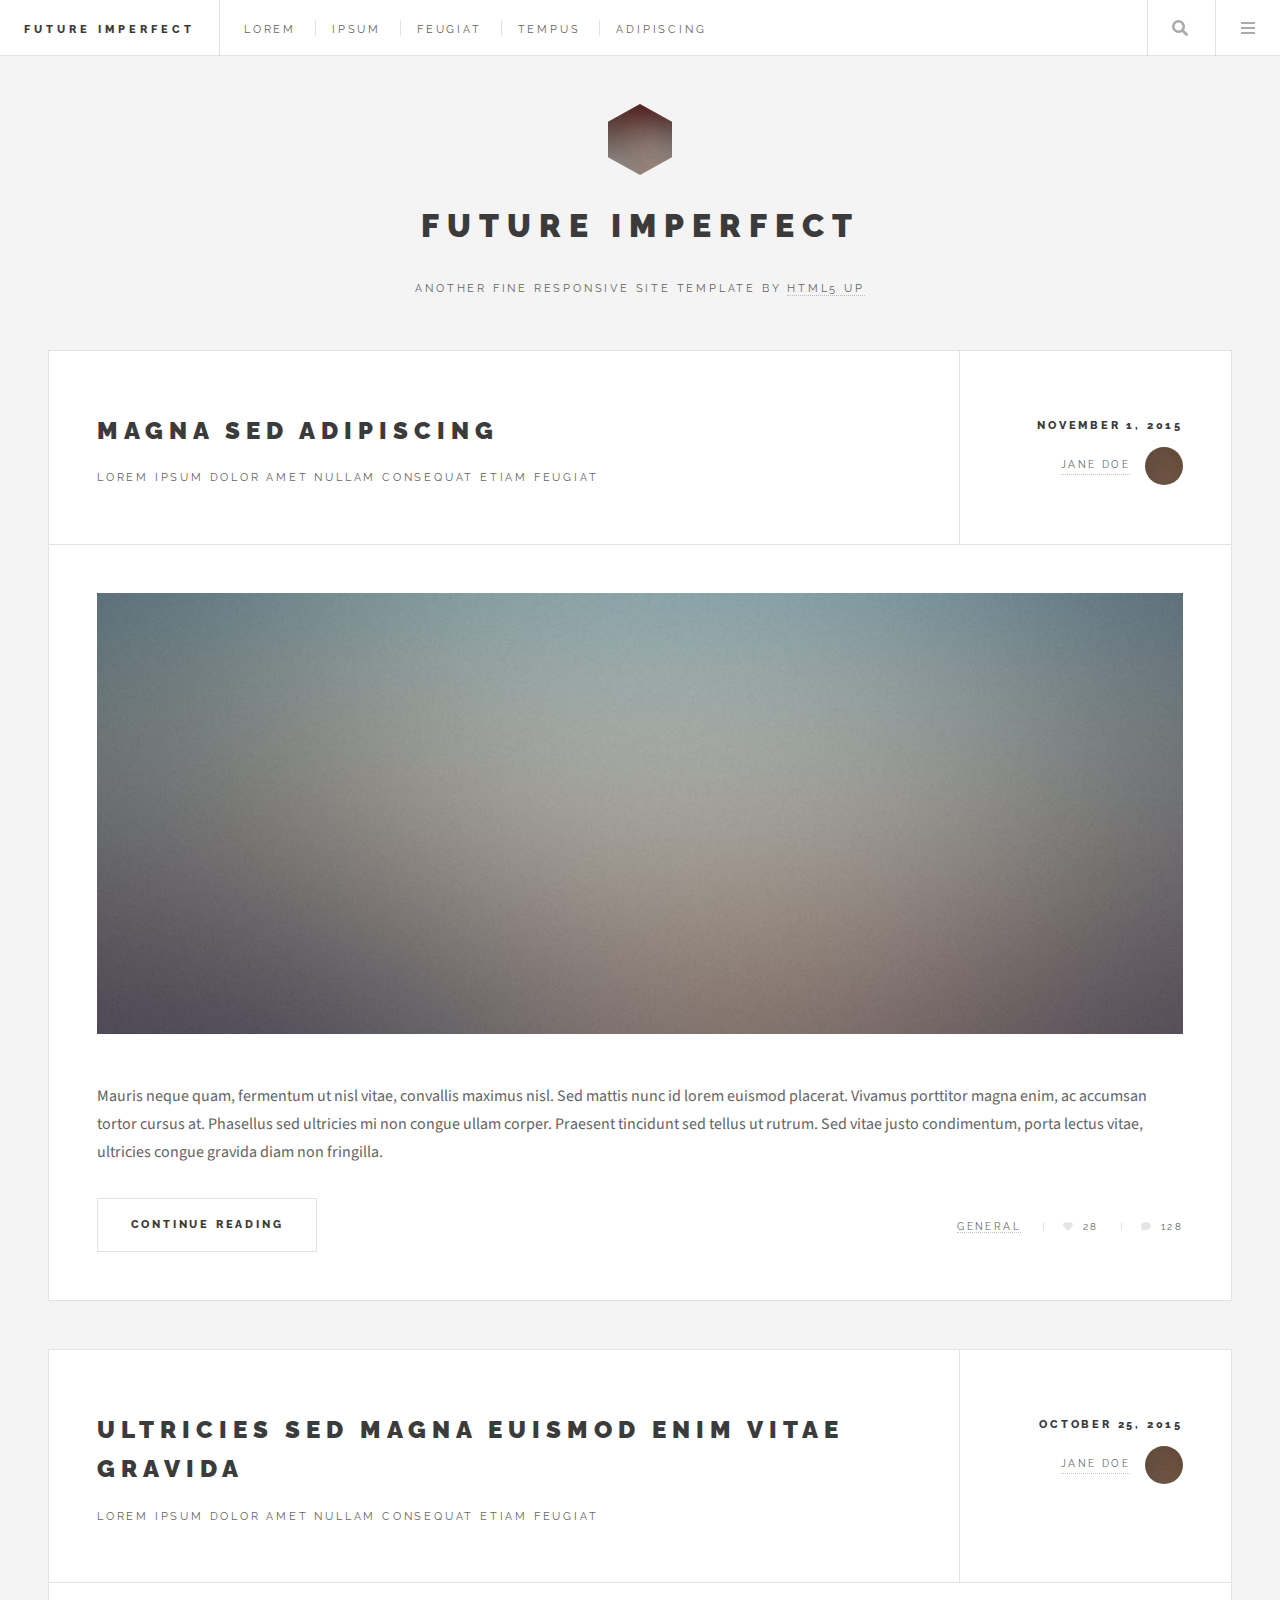
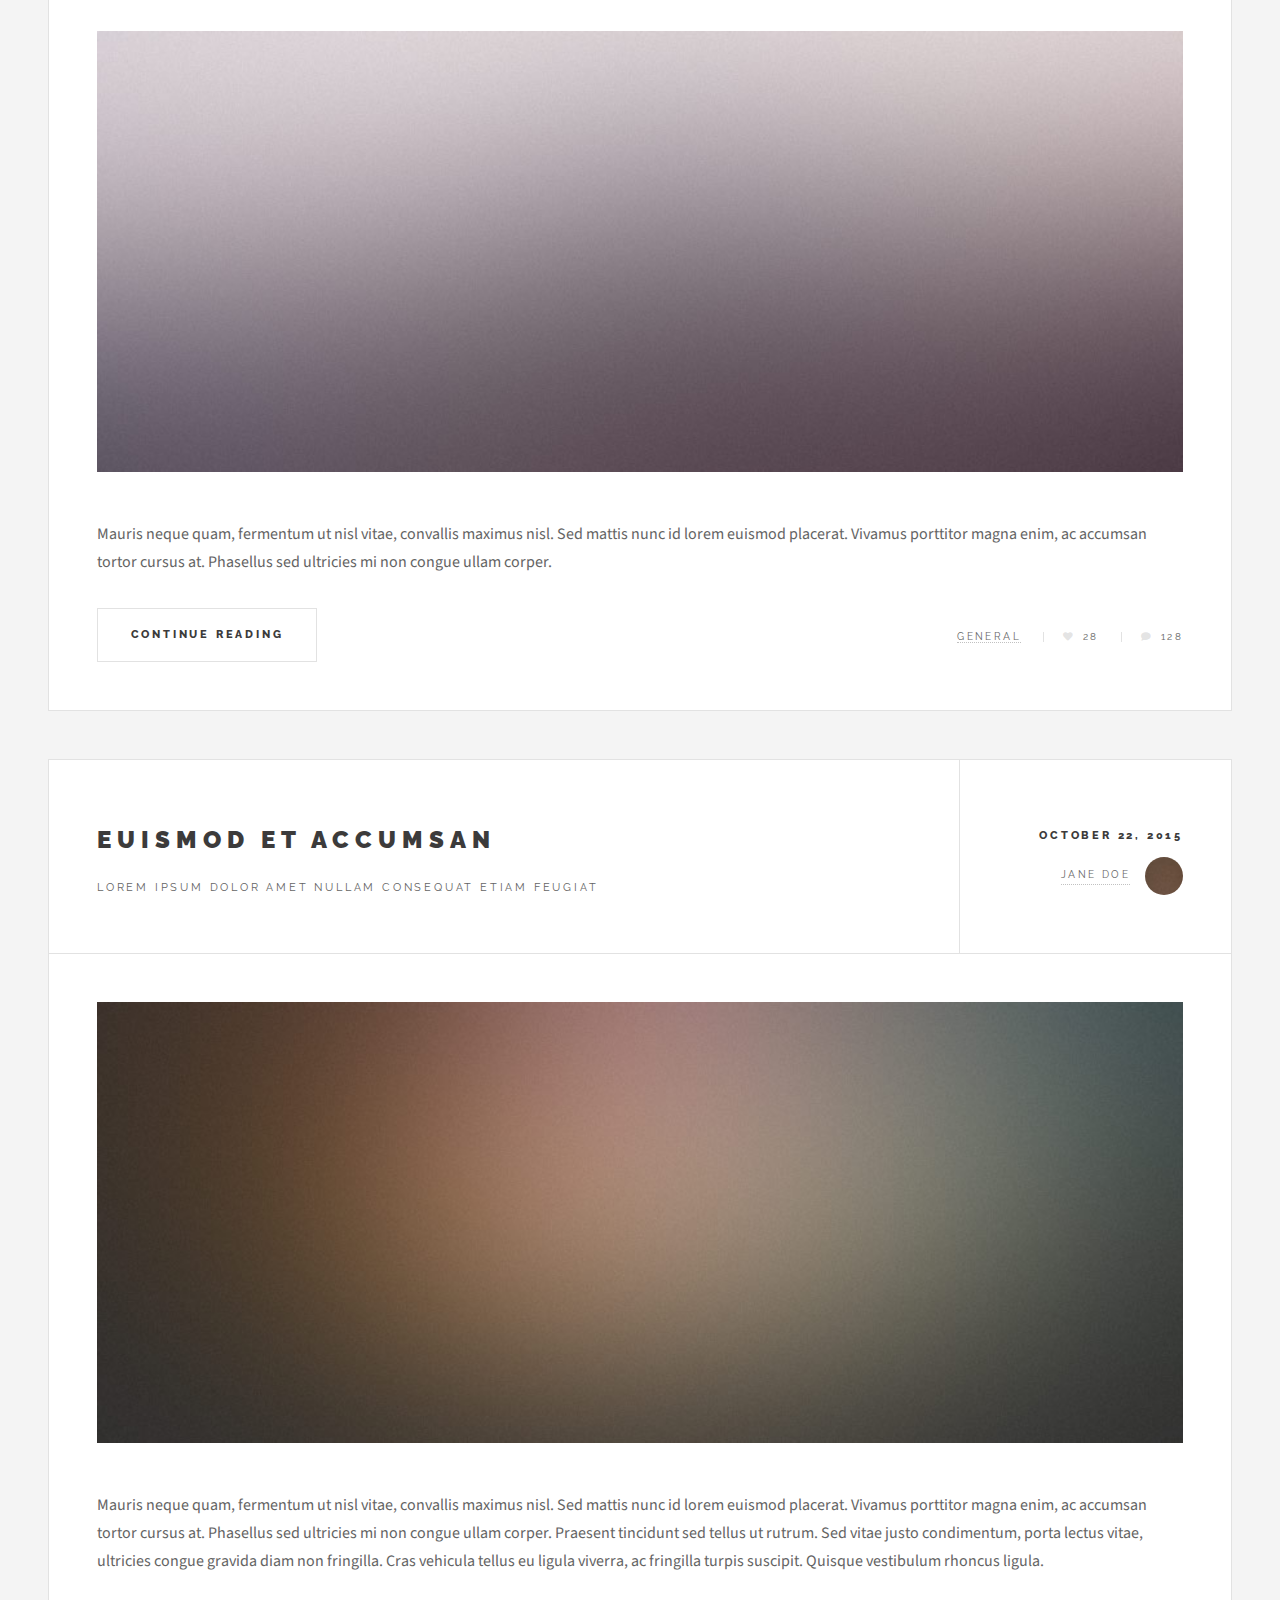
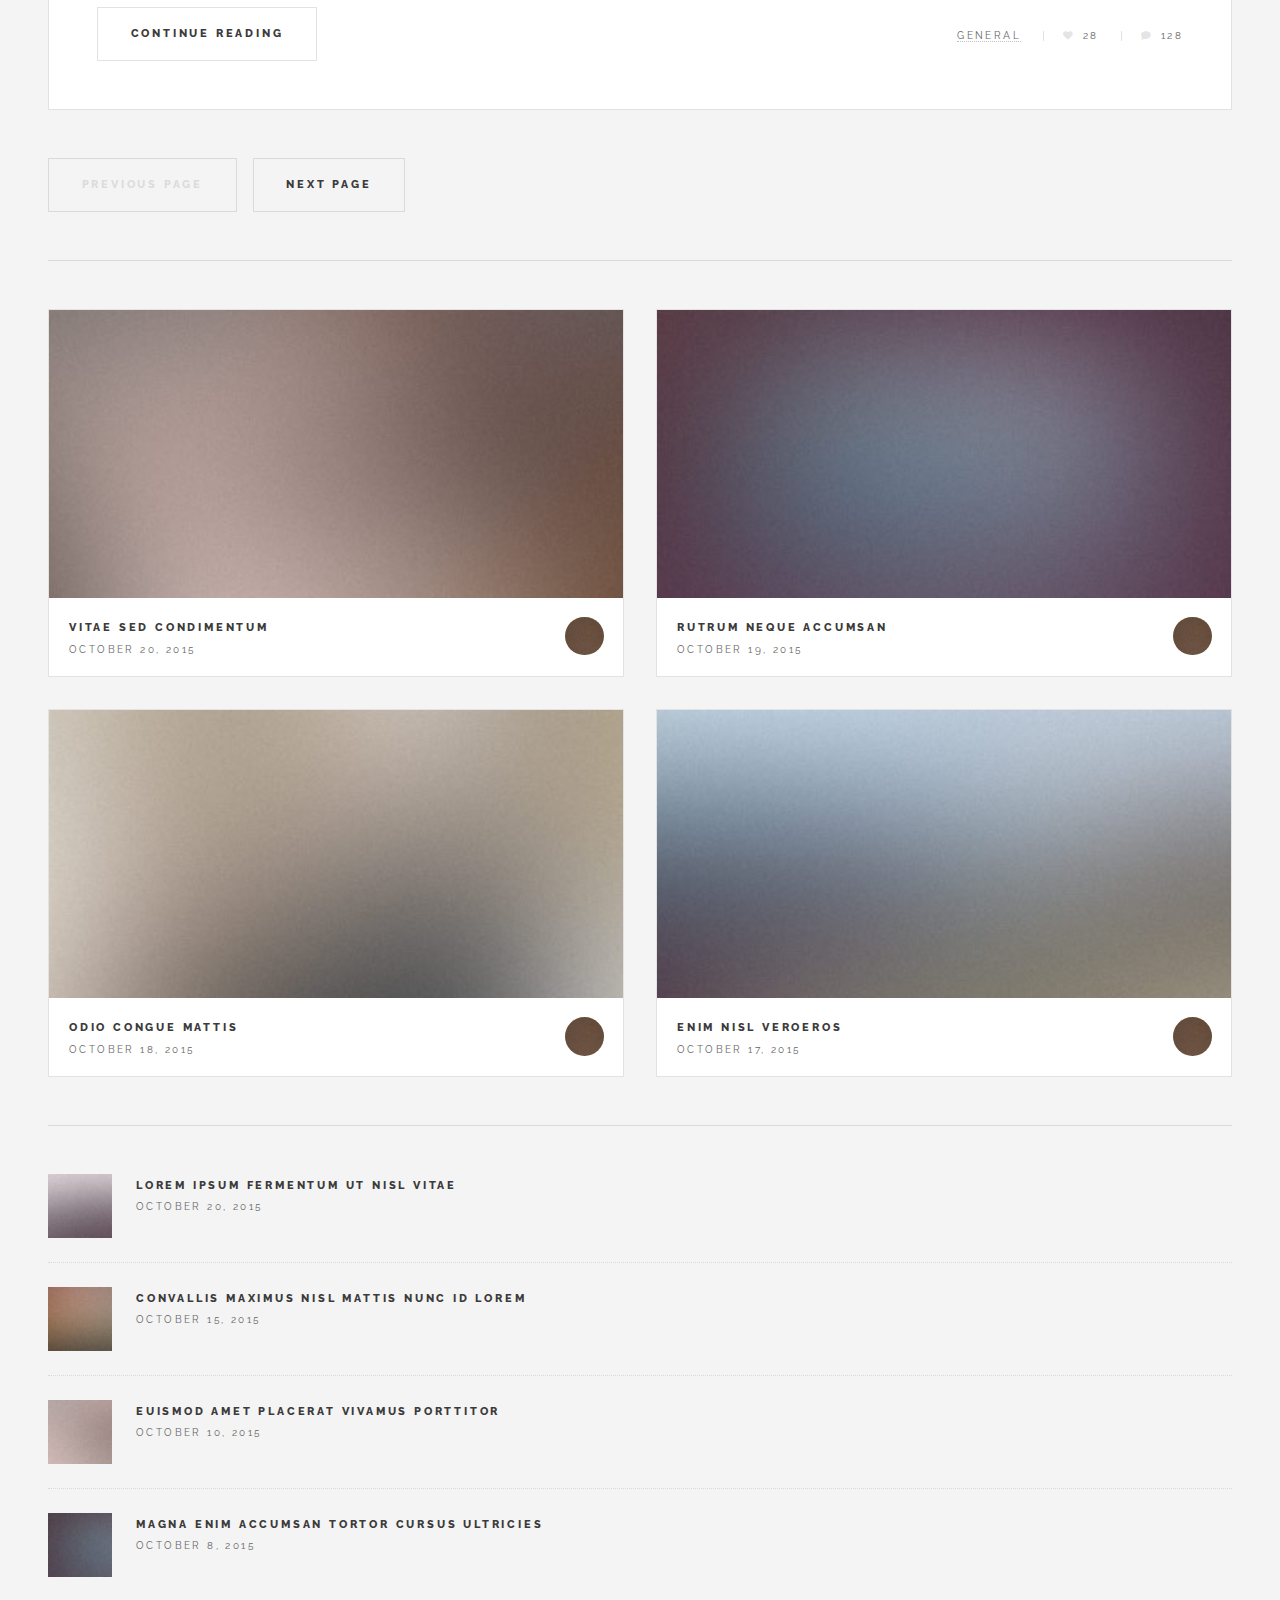
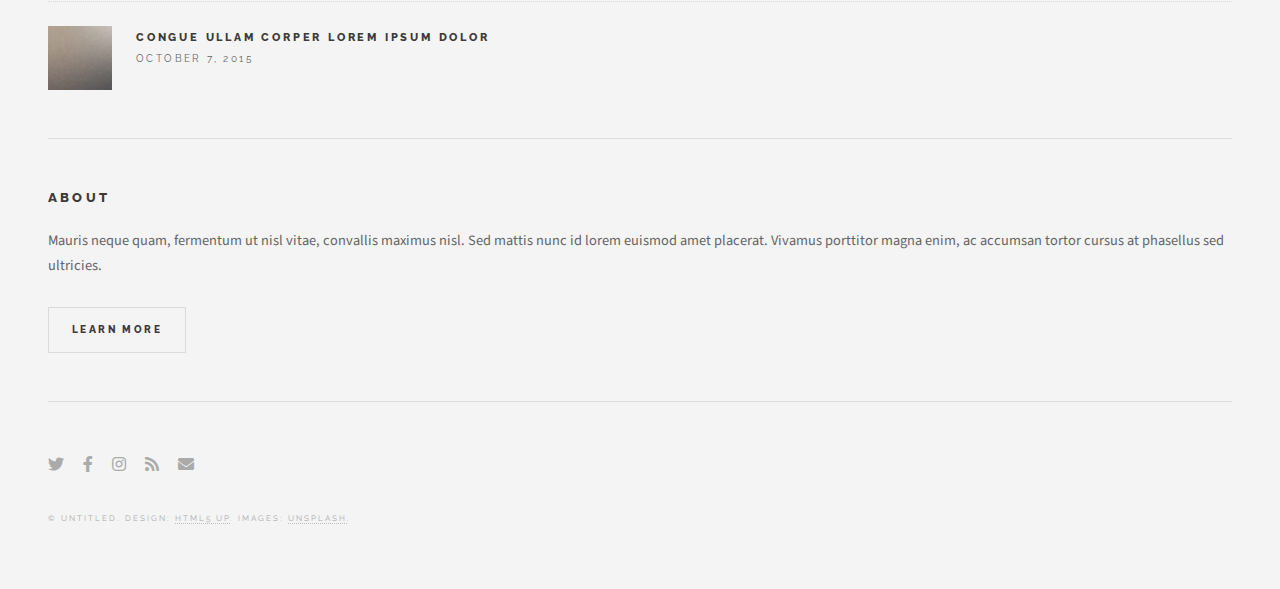
==== blog/index.html @ 2ad309b7 "add blog page" ====
<!DOCTYPE HTML>
<!--
	Future Imperfect by HTML5 UP
	html5up.net | @ajlkn
	Free for personal and commercial use under the CCA 3.0 license (html5up.net/license)
-->
<html>
	<head>
		<title>Future Imperfect by HTML5 UP</title>
		<meta charset="utf-8" />
		<meta name="viewport" content="width=device-width, initial-scale=1, user-scalable=no" />
		<link rel="stylesheet" href="assets/css/main.css" />
	</head>
	<body class="is-preload">

		<!-- Wrapper -->
			<div id="wrapper">

				<!-- Header -->
					<header id="header">
						<h1><a href="index.html">Future Imperfect</a></h1>
						<nav class="links">
							<ul>
								<li><a href="#">Lorem</a></li>
								<li><a href="#">Ipsum</a></li>
								<li><a href="#">Feugiat</a></li>
								<li><a href="#">Tempus</a></li>
								<li><a href="#">Adipiscing</a></li>
							</ul>
						</nav>
						<nav class="main">
							<ul>
								<li class="search">
									<a class="fa-search" href="#search">Search</a>
									<form id="search" method="get" action="#">
										<input type="text" name="query" placeholder="Search" />
									</form>
								</li>
								<li class="menu">
									<a class="fa-bars" href="#menu">Menu</a>
								</li>
							</ul>
						</nav>
					</header>

				<!-- Menu -->
					<section id="menu">

						<!-- Search -->
							<section>
								<form class="search" method="get" action="#">
									<input type="text" name="query" placeholder="Search" />
								</form>
							</section>

						<!-- Links -->
							<section>
								<ul class="links">
									<li>
										<a href="#">
											<h3>Lorem ipsum</h3>
											<p>Feugiat tempus veroeros dolor</p>
										</a>
									</li>
									<li>
										<a href="#">
											<h3>Dolor sit amet</h3>
											<p>Sed vitae justo condimentum</p>
										</a>
									</li>
									<li>
										<a href="#">
											<h3>Feugiat veroeros</h3>
											<p>Phasellus sed ultricies mi congue</p>
										</a>
									</li>
									<li>
										<a href="#">
											<h3>Etiam sed consequat</h3>
											<p>Porta lectus amet ultricies</p>
										</a>
									</li>
								</ul>
							</section>

						<!-- Actions -->
							<section>
								<ul class="actions stacked">
									<li><a href="#" class="button large fit">Log In</a></li>
								</ul>
							</section>

					</section>

				<!-- Main -->
					<div id="main">

						<!-- Post -->
							<article class="post">
								<header>
									<div class="title">
										<h2><a href="single.html">Magna sed adipiscing</a></h2>
										<p>Lorem ipsum dolor amet nullam consequat etiam feugiat</p>
									</div>
									<div class="meta">
										<time class="published" datetime="2015-11-01">November 1, 2015</time>
										<a href="#" class="author"><span class="name">Jane Doe</span><img src="images/avatar.jpg" alt="" /></a>
									</div>
								</header>
								<a href="single.html" class="image featured"><img src="images/pic01.jpg" alt="" /></a>
								<p>Mauris neque quam, fermentum ut nisl vitae, convallis maximus nisl. Sed mattis nunc id lorem euismod placerat. Vivamus porttitor magna enim, ac accumsan tortor cursus at. Phasellus sed ultricies mi non congue ullam corper. Praesent tincidunt sed tellus ut rutrum. Sed vitae justo condimentum, porta lectus vitae, ultricies congue gravida diam non fringilla.</p>
								<footer>
									<ul class="actions">
										<li><a href="single.html" class="button large">Continue Reading</a></li>
									</ul>
									<ul class="stats">
										<li><a href="#">General</a></li>
										<li><a href="#" class="icon solid fa-heart">28</a></li>
										<li><a href="#" class="icon solid fa-comment">128</a></li>
									</ul>
								</footer>
							</article>

						<!-- Post -->
							<article class="post">
								<header>
									<div class="title">
										<h2><a href="single.html">Ultricies sed magna euismod enim vitae gravida</a></h2>
										<p>Lorem ipsum dolor amet nullam consequat etiam feugiat</p>
									</div>
									<div class="meta">
										<time class="published" datetime="2015-10-25">October 25, 2015</time>
										<a href="#" class="author"><span class="name">Jane Doe</span><img src="images/avatar.jpg" alt="" /></a>
									</div>
								</header>
								<a href="single.html" class="image featured"><img src="images/pic02.jpg" alt="" /></a>
								<p>Mauris neque quam, fermentum ut nisl vitae, convallis maximus nisl. Sed mattis nunc id lorem euismod placerat. Vivamus porttitor magna enim, ac accumsan tortor cursus at. Phasellus sed ultricies mi non congue ullam corper.</p>
								<footer>
									<ul class="actions">
										<li><a href="single.html" class="button large">Continue Reading</a></li>
									</ul>
									<ul class="stats">
										<li><a href="#">General</a></li>
										<li><a href="#" class="icon solid fa-heart">28</a></li>
										<li><a href="#" class="icon solid fa-comment">128</a></li>
									</ul>
								</footer>
							</article>

						<!-- Post -->
							<article class="post">
								<header>
									<div class="title">
										<h2><a href="single.html">Euismod et accumsan</a></h2>
										<p>Lorem ipsum dolor amet nullam consequat etiam feugiat</p>
									</div>
									<div class="meta">
										<time class="published" datetime="2015-10-22">October 22, 2015</time>
										<a href="#" class="author"><span class="name">Jane Doe</span><img src="images/avatar.jpg" alt="" /></a>
									</div>
								</header>
								<a href="single.html" class="image featured"><img src="images/pic03.jpg" alt="" /></a>
								<p>Mauris neque quam, fermentum ut nisl vitae, convallis maximus nisl. Sed mattis nunc id lorem euismod placerat. Vivamus porttitor magna enim, ac accumsan tortor cursus at. Phasellus sed ultricies mi non congue ullam corper. Praesent tincidunt sed tellus ut rutrum. Sed vitae justo condimentum, porta lectus vitae, ultricies congue gravida diam non fringilla. Cras vehicula tellus eu ligula viverra, ac fringilla turpis suscipit. Quisque vestibulum rhoncus ligula.</p>
								<footer>
									<ul class="actions">
										<li><a href="single.html" class="button large">Continue Reading</a></li>
									</ul>
									<ul class="stats">
										<li><a href="#">General</a></li>
										<li><a href="#" class="icon solid fa-heart">28</a></li>
										<li><a href="#" class="icon solid fa-comment">128</a></li>
									</ul>
								</footer>
							</article>

						<!-- Post -->
						<!--
							<article class="post">
								<header>
									<div class="title">
										<h2><a href="#">Elements</a></h2>
										<p>Lorem ipsum dolor amet nullam consequat etiam feugiat</p>
									</div>
									<div class="meta">
										<time class="published" datetime="2015-10-18">October 18, 2015</time>
										<a href="#" class="author"><span class="name">Jane Doe</span><img src="images/avatar.jpg" alt="" /></a>
									</div>
								</header>

								<section>
									<h3>Text</h3>
									<p>This is <b>bold</b> and this is <strong>strong</strong>. This is <i>italic</i> and this is <em>emphasized</em>.
									This is <sup>superscript</sup> text and this is <sub>subscript</sub> text.
									This is <u>underlined</u> and this is code: <code>for (;;) { ... }</code>. Finally, <a href="#">this is a link</a>.</p>
									<hr />
									<p>Nunc lacinia ante nunc ac lobortis. Interdum adipiscing gravida odio porttitor sem non mi integer non faucibus ornare mi ut ante amet placerat aliquet. Volutpat eu sed ante lacinia sapien lorem accumsan varius montes viverra nibh in adipiscing blandit tempus accumsan.</p>
									<hr />
									<h2>Heading Level 2</h2>
									<h3>Heading Level 3</h3>
									<h4>Heading Level 4</h4>
									<hr />
									<h4>Blockquote</h4>
									<blockquote>Fringilla nisl. Donec accumsan interdum nisi, quis tincidunt felis sagittis eget tempus euismod. Vestibulum ante ipsum primis in faucibus vestibulum. Blandit adipiscing eu felis iaculis volutpat ac adipiscing accumsan faucibus. Vestibulum ante ipsum primis in faucibus lorem ipsum dolor sit amet nullam adipiscing eu felis.</blockquote>
									<h4>Preformatted</h4>
									<pre><code>i = 0;

while (!deck.isInOrder()) {
  print 'Iteration ' + i;
  deck.shuffle();
  i++;
}

print 'It took ' + i + ' iterations to sort the deck.';</code></pre>
								</section>

								<section>
									<h3>Lists</h3>
									<div class="row">
										<div class="col-6 col-12-medium">
											<h4>Unordered</h4>
											<ul>
												<li>Dolor pulvinar etiam.</li>
												<li>Sagittis adipiscing.</li>
												<li>Felis enim feugiat.</li>
											</ul>
											<h4>Alternate</h4>
											<ul class="alt">
												<li>Dolor pulvinar etiam.</li>
												<li>Sagittis adipiscing.</li>
												<li>Felis enim feugiat.</li>
											</ul>
										</div>
										<div class="col-6 col-12-medium">
											<h4>Ordered</h4>
											<ol>
												<li>Dolor pulvinar etiam.</li>
												<li>Etiam vel felis viverra.</li>
												<li>Felis enim feugiat.</li>
												<li>Dolor pulvinar etiam.</li>
												<li>Etiam vel felis lorem.</li>
												<li>Felis enim et feugiat.</li>
											</ol>
											<h4>Icons</h4>
											<ul class="icons">
												<li><a href="#" class="icon brands fa-twitter"><span class="label">Twitter</span></a></li>
												<li><a href="#" class="icon brands fa-facebook-f"><span class="label">Facebook</span></a></li>
												<li><a href="#" class="icon brands fa-instagram"><span class="label">Instagram</span></a></li>
												<li><a href="#" class="icon brands fa-github"><span class="label">Github</span></a></li>
											</ul>
										</div>
									</div>
									<h3>Actions</h3>
									<div class="row">
										<div class="col-6 col-12-medium">
											<ul class="actions">
												<li><a href="#" class="button">Default</a></li>
												<li><a href="#" class="button">Default</a></li>
												<li><a href="#" class="button">Default</a></li>
											</ul>
											<ul class="actions small">
												<li><a href="#" class="button small">Small</a></li>
												<li><a href="#" class="button small">Small</a></li>
												<li><a href="#" class="button small">Small</a></li>
											</ul>
											<ul class="actions stacked">
												<li><a href="#" class="button">Default</a></li>
												<li><a href="#" class="button">Default</a></li>
												<li><a href="#" class="button">Default</a></li>
											</ul>
											<ul class="actions stacked">
												<li><a href="#" class="button small">Small</a></li>
												<li><a href="#" class="button small">Small</a></li>
												<li><a href="#" class="button small">Small</a></li>
											</ul>
										</div>
										<div class="col-6 col-12-medium">
											<ul class="actions stacked">
												<li><a href="#" class="button fit">Default</a></li>
												<li><a href="#" class="button fit">Default</a></li>
											</ul>
											<ul class="actions stacked">
												<li><a href="#" class="button small fit">Small</a></li>
												<li><a href="#" class="button small fit">Small</a></li>
											</ul>
										</div>
									</div>
								</section>

								<section>
									<h3>Table</h3>
									<h4>Default</h4>
									<div class="table-wrapper">
										<table>
											<thead>
												<tr>
													<th>Name</th>
													<th>Description</th>
													<th>Price</th>
												</tr>
											</thead>
											<tbody>
												<tr>
													<td>Item One</td>
													<td>Ante turpis integer aliquet porttitor.</td>
													<td>29.99</td>
												</tr>
												<tr>
													<td>Item Two</td>
													<td>Vis ac commodo adipiscing arcu aliquet.</td>
													<td>19.99</td>
												</tr>
												<tr>
													<td>Item Three</td>
													<td> Morbi faucibus arcu accumsan lorem.</td>
													<td>29.99</td>
												</tr>
												<tr>
													<td>Item Four</td>
													<td>Vitae integer tempus condimentum.</td>
													<td>19.99</td>
												</tr>
												<tr>
													<td>Item Five</td>
													<td>Ante turpis integer aliquet porttitor.</td>
													<td>29.99</td>
												</tr>
											</tbody>
											<tfoot>
												<tr>
													<td colspan="2"></td>
													<td>100.00</td>
												</tr>
											</tfoot>
										</table>
									</div>

									<h4>Alternate</h4>
									<div class="table-wrapper">
										<table class="alt">
											<thead>
												<tr>
													<th>Name</th>
													<th>Description</th>
													<th>Price</th>
												</tr>
											</thead>
											<tbody>
												<tr>
													<td>Item One</td>
													<td>Ante turpis integer aliquet porttitor.</td>
													<td>29.99</td>
												</tr>
												<tr>
													<td>Item Two</td>
													<td>Vis ac commodo adipiscing arcu aliquet.</td>
													<td>19.99</td>
												</tr>
												<tr>
													<td>Item Three</td>
													<td> Morbi faucibus arcu accumsan lorem.</td>
													<td>29.99</td>
												</tr>
												<tr>
													<td>Item Four</td>
													<td>Vitae integer tempus condimentum.</td>
													<td>19.99</td>
												</tr>
												<tr>
													<td>Item Five</td>
													<td>Ante turpis integer aliquet porttitor.</td>
													<td>29.99</td>
												</tr>
											</tbody>
											<tfoot>
												<tr>
													<td colspan="2"></td>
													<td>100.00</td>
												</tr>
											</tfoot>
										</table>
									</div>
								</section>

								<section>
									<h3>Buttons</h3>
									<ul class="actions">
										<li><a href="#" class="button large">Large</a></li>
										<li><a href="#" class="button">Default</a></li>
										<li><a href="#" class="button small">Small</a></li>
									</ul>
									<ul class="actions fit">
										<li><a href="#" class="button fit">Fit</a></li>
										<li><a href="#" class="button fit">Fit</a></li>
										<li><a href="#" class="button fit">Fit</a></li>
									</ul>
									<ul class="actions fit small">
										<li><a href="#" class="button fit small">Fit + Small</a></li>
										<li><a href="#" class="button fit small">Fit + Small</a></li>
										<li><a href="#" class="button fit small">Fit + Small</a></li>
									</ul>
									<ul class="actions">
										<li><a href="#" class="button icon solid fa-download">Icon</a></li>
										<li><a href="#" class="button icon solid fa-upload">Icon</a></li>
										<li><a href="#" class="button icon solid fa-save">Icon</a></li>
									</ul>
									<ul class="actions">
										<li><span class="button disabled">Disabled</span></li>
										<li><span class="button disabled icon solid fa-download">Disabled</span></li>
									</ul>
								</section>

								<section>
									<h3>Form</h3>
									<form method="post" action="#">
										<div class="row gtr-uniform">
											<div class="col-6 col-12-xsmall">
												<input type="text" name="demo-name" id="demo-name" value="" placeholder="Name" />
											</div>
											<div class="col-6 col-12-xsmall">
												<input type="email" name="demo-email" id="demo-email" value="" placeholder="Email" />
											</div>
											<div class="col-12">
												<select name="demo-category" id="demo-category">
													<option value="">- Category -</option>
													<option value="1">Manufacturing</option>
													<option value="1">Shipping</option>
													<option value="1">Administration</option>
													<option value="1">Human Resources</option>
												</select>
											</div>
											<div class="col-4 col-12-small">
												<input type="radio" id="demo-priority-low" name="demo-priority" checked>
												<label for="demo-priority-low">Low</label>
											</div>
											<div class="col-4 col-12-small">
												<input type="radio" id="demo-priority-normal" name="demo-priority">
												<label for="demo-priority-normal">Normal</label>
											</div>
											<div class="col-4 col-12-small">
												<input type="radio" id="demo-priority-high" name="demo-priority">
												<label for="demo-priority-high">High</label>
											</div>
											<div class="col-6 col-12-small">
												<input type="checkbox" id="demo-copy" name="demo-copy">
												<label for="demo-copy">Email me a copy</label>
											</div>
											<div class="col-6 col-12-small">
												<input type="checkbox" id="demo-human" name="demo-human" checked>
												<label for="demo-human">Not a robot</label>
											</div>
											<div class="col-12">
												<textarea name="demo-message" id="demo-message" placeholder="Enter your message" rows="6"></textarea>
											</div>
											<div class="col-12">
												<ul class="actions">
													<li><input type="submit" value="Send Message" /></li>
													<li><input type="reset" value="Reset" /></li>
												</ul>
											</div>
										</div>
									</form>
								</section>

								<section>
									<h3>Image</h3>
									<h4>Fit</h4>
									<div class="box alt">
										<div class="row gtr-uniform">
											<div class="col-12"><span class="image fit"><img src="images/pic02.jpg" alt="" /></span></div>
											<div class="col-4"><span class="image fit"><img src="images/pic04.jpg" alt="" /></span></div>
											<div class="col-4"><span class="image fit"><img src="images/pic05.jpg" alt="" /></span></div>
											<div class="col-4"><span class="image fit"><img src="images/pic06.jpg" alt="" /></span></div>
											<div class="col-4"><span class="image fit"><img src="images/pic06.jpg" alt="" /></span></div>
											<div class="col-4"><span class="image fit"><img src="images/pic04.jpg" alt="" /></span></div>
											<div class="col-4"><span class="image fit"><img src="images/pic05.jpg" alt="" /></span></div>
											<div class="col-4"><span class="image fit"><img src="images/pic05.jpg" alt="" /></span></div>
											<div class="col-4"><span class="image fit"><img src="images/pic06.jpg" alt="" /></span></div>
											<div class="col-4"><span class="image fit"><img src="images/pic04.jpg" alt="" /></span></div>
										</div>
									</div>
									<h4>Left &amp; Right</h4>
									<p><span class="image left"><img src="images/pic07.jpg" alt="" /></span>Fringilla nisl. Donec accumsan interdum nisi, quis tincidunt felis sagittis eget. tempus euismod. Vestibulum ante ipsum primis in faucibus vestibulum. Blandit adipiscing eu felis iaculis volutpat ac adipiscing accumsan eu faucibus. Integer ac pellentesque praesent tincidunt felis sagittis eget. tempus euismod. Vestibulum ante ipsum primis in faucibus vestibulum. Blandit adipiscing eu felis iaculis volutpat ac adipiscing accumsan eu faucibus. Integer ac pellentesque praesent. Donec accumsan interdum nisi, quis tincidunt felis sagittis eget. tempus euismod. Vestibulum ante ipsum primis in faucibus vestibulum. Blandit adipiscing eu felis iaculis volutpat ac adipiscing accumsan eu faucibus. Integer ac pellentesque praesent tincidunt felis sagittis eget. tempus euismod. Vestibulum ante ipsum primis in faucibus vestibulum. Blandit adipiscing eu felis iaculis volutpat ac adipiscing accumsan eu faucibus. Integer ac pellentesque praesent. Blandit adipiscing eu felis iaculis volutpat ac adipiscing accumsan eu faucibus. Integer ac pellentesque praesent tincidunt felis sagittis eget. tempus euismod. Vestibulum ante ipsum primis in faucibus vestibulum. Blandit adipiscing eu felis iaculis volutpat ac adipiscing accumsan eu faucibus. Integer ac pellentesque praesent.</p>
									<p><span class="image right"><img src="images/pic04.jpg" alt="" /></span>Fringilla nisl. Donec accumsan interdum nisi, quis tincidunt felis sagittis eget. tempus euismod. Vestibulum ante ipsum primis in faucibus vestibulum. Blandit adipiscing eu felis iaculis volutpat ac adipiscing accumsan eu faucibus. Integer ac pellentesque praesent tincidunt felis sagittis eget. tempus euismod. Vestibulum ante ipsum primis in faucibus vestibulum. Blandit adipiscing eu felis iaculis volutpat ac adipiscing accumsan eu faucibus. Integer ac pellentesque praesent. Donec accumsan interdum nisi, quis tincidunt felis sagittis eget. tempus euismod. Vestibulum ante ipsum primis in faucibus vestibulum. Blandit adipiscing eu felis iaculis volutpat ac adipiscing accumsan eu faucibus. Integer ac pellentesque praesent tincidunt felis sagittis eget. tempus euismod. Vestibulum ante ipsum primis in faucibus vestibulum. Blandit adipiscing eu felis iaculis volutpat ac adipiscing accumsan eu faucibus. Integer ac pellentesque praesent. Blandit adipiscing eu felis iaculis volutpat ac adipiscing accumsan eu faucibus. Integer ac pellentesque praesent tincidunt felis sagittis eget. tempus euismod. Vestibulum ante ipsum primis in faucibus vestibulum. Blandit adipiscing eu felis iaculis volutpat ac adipiscing accumsan eu faucibus. Integer ac pellentesque praesent.</p>
								</section>

							</article>
						-->

						<!-- Pagination -->
							<ul class="actions pagination">
								<li><a href="" class="disabled button large previous">Previous Page</a></li>
								<li><a href="#" class="button large next">Next Page</a></li>
							</ul>

					</div>

				<!-- Sidebar -->
					<section id="sidebar">

						<!-- Intro -->
							<section id="intro">
								<a href="#" class="logo"><img src="images/logo.jpg" alt="" /></a>
								<header>
									<h2>Future Imperfect</h2>
									<p>Another fine responsive site template by <a href="http://html5up.net">HTML5 UP</a></p>
								</header>
							</section>

						<!-- Mini Posts -->
							<section>
								<div class="mini-posts">

									<!-- Mini Post -->
										<article class="mini-post">
											<header>
												<h3><a href="single.html">Vitae sed condimentum</a></h3>
												<time class="published" datetime="2015-10-20">October 20, 2015</time>
												<a href="#" class="author"><img src="images/avatar.jpg" alt="" /></a>
											</header>
											<a href="single.html" class="image"><img src="images/pic04.jpg" alt="" /></a>
										</article>

									<!-- Mini Post -->
										<article class="mini-post">
											<header>
												<h3><a href="single.html">Rutrum neque accumsan</a></h3>
												<time class="published" datetime="2015-10-19">October 19, 2015</time>
												<a href="#" class="author"><img src="images/avatar.jpg" alt="" /></a>
											</header>
											<a href="single.html" class="image"><img src="images/pic05.jpg" alt="" /></a>
										</article>

									<!-- Mini Post -->
										<article class="mini-post">
											<header>
												<h3><a href="single.html">Odio congue mattis</a></h3>
												<time class="published" datetime="2015-10-18">October 18, 2015</time>
												<a href="#" class="author"><img src="images/avatar.jpg" alt="" /></a>
											</header>
											<a href="single.html" class="image"><img src="images/pic06.jpg" alt="" /></a>
										</article>

									<!-- Mini Post -->
										<article class="mini-post">
											<header>
												<h3><a href="single.html">Enim nisl veroeros</a></h3>
												<time class="published" datetime="2015-10-17">October 17, 2015</time>
												<a href="#" class="author"><img src="images/avatar.jpg" alt="" /></a>
											</header>
											<a href="single.html" class="image"><img src="images/pic07.jpg" alt="" /></a>
										</article>

								</div>
							</section>

						<!-- Posts List -->
							<section>
								<ul class="posts">
									<li>
										<article>
											<header>
												<h3><a href="single.html">Lorem ipsum fermentum ut nisl vitae</a></h3>
												<time class="published" datetime="2015-10-20">October 20, 2015</time>
											</header>
											<a href="single.html" class="image"><img src="images/pic08.jpg" alt="" /></a>
										</article>
									</li>
									<li>
										<article>
											<header>
												<h3><a href="single.html">Convallis maximus nisl mattis nunc id lorem</a></h3>
												<time class="published" datetime="2015-10-15">October 15, 2015</time>
											</header>
											<a href="single.html" class="image"><img src="images/pic09.jpg" alt="" /></a>
										</article>
									</li>
									<li>
										<article>
											<header>
												<h3><a href="single.html">Euismod amet placerat vivamus porttitor</a></h3>
												<time class="published" datetime="2015-10-10">October 10, 2015</time>
											</header>
											<a href="single.html" class="image"><img src="images/pic10.jpg" alt="" /></a>
										</article>
									</li>
									<li>
										<article>
											<header>
												<h3><a href="single.html">Magna enim accumsan tortor cursus ultricies</a></h3>
												<time class="published" datetime="2015-10-08">October 8, 2015</time>
											</header>
											<a href="single.html" class="image"><img src="images/pic11.jpg" alt="" /></a>
										</article>
									</li>
									<li>
										<article>
											<header>
												<h3><a href="single.html">Congue ullam corper lorem ipsum dolor</a></h3>
												<time class="published" datetime="2015-10-06">October 7, 2015</time>
											</header>
											<a href="single.html" class="image"><img src="images/pic12.jpg" alt="" /></a>
										</article>
									</li>
								</ul>
							</section>

						<!-- About -->
							<section class="blurb">
								<h2>About</h2>
								<p>Mauris neque quam, fermentum ut nisl vitae, convallis maximus nisl. Sed mattis nunc id lorem euismod amet placerat. Vivamus porttitor magna enim, ac accumsan tortor cursus at phasellus sed ultricies.</p>
								<ul class="actions">
									<li><a href="#" class="button">Learn More</a></li>
								</ul>
							</section>

						<!-- Footer -->
							<section id="footer">
								<ul class="icons">
									<li><a href="#" class="icon brands fa-twitter"><span class="label">Twitter</span></a></li>
									<li><a href="#" class="icon brands fa-facebook-f"><span class="label">Facebook</span></a></li>
									<li><a href="#" class="icon brands fa-instagram"><span class="label">Instagram</span></a></li>
									<li><a href="#" class="icon solid fa-rss"><span class="label">RSS</span></a></li>
									<li><a href="#" class="icon solid fa-envelope"><span class="label">Email</span></a></li>
								</ul>
								<p class="copyright">&copy; Untitled. Design: <a href="http://html5up.net">HTML5 UP</a>. Images: <a href="http://unsplash.com">Unsplash</a>.</p>
							</section>

					</section>

			</div>

		<!-- Scripts -->
			<script src="assets/js/jquery.min.js"></script>
			<script src="assets/js/browser.min.js"></script>
			<script src="assets/js/breakpoints.min.js"></script>
			<script src="assets/js/util.js"></script>
			<script src="assets/js/main.js"></script>

	</body>
</html>
---- blog/assets/css/main.css ----
@import url(fontawesome-all.min.css);
@import url("https://fonts.googleapis.com/css?family=Source+Sans+Pro:400,700|Raleway:400,800,900");

/*
	Future Imperfect by HTML5 UP
	html5up.net | @ajlkn
	Free for personal and commercial use under the CCA 3.0 license (html5up.net/license)
*/

html, body, div, span, applet, object,
iframe, h1, h2, h3, h4, h5, h6, p, blockquote,
pre, a, abbr, acronym, address, big, cite,
code, del, dfn, em, img, ins, kbd, q, s, samp,
small, strike, strong, sub, sup, tt, var, b,
u, i, center, dl, dt, dd, ol, ul, li, fieldset,
form, label, legend, table, caption, tbody,
tfoot, thead, tr, th, td, article, aside,
canvas, details, embed, figure, figcaption,
footer, header, hgroup, menu, nav, output, ruby,
section, summary, time, mark, audio, video {
	margin: 0;
	padding: 0;
	border: 0;
	font-size: 100%;
	font: inherit;
	vertical-align: baseline;}

article, aside, details, figcaption, figure,
footer, header, hgroup, menu, nav, section {
	display: block;}

body {
	line-height: 1;
}

ol, ul {
	list-style: none;
}

blockquote, q {
	quotes: none;
}

	blockquote:before, blockquote:after, q:before, q:after {
		content: '';
		content: none;
	}

table {
	border-collapse: collapse;
	border-spacing: 0;
}

body {
	-webkit-text-size-adjust: none;
}

mark {
	background-color: transparent;
	color: inherit;
}

input::-moz-focus-inner {
	border: 0;
	padding: 0;
}

input, select, textarea {
	-moz-appearance: none;
	-webkit-appearance: none;
	-ms-appearance: none;
	appearance: none;
}

/* Basic */

	@-ms-viewport {
		width: device-width;
	}

	body {
		-ms-overflow-style: scrollbar;
	}

	@media screen and (max-width: 480px) {

		html, body {
			min-width: 320px;
		}

	}

	html {
		box-sizing: border-box;
	}

	*, *:before, *:after {
		box-sizing: inherit;
	}

	body {
		background: #f4f4f4;
	}

		body.is-preload *, body.is-preload *:before, body.is-preload *:after {
			-moz-animation: none !important;
			-webkit-animation: none !important;
			-ms-animation: none !important;
			animation: none !important;
			-moz-transition: none !important;
			-webkit-transition: none !important;
			-ms-transition: none !important;
			transition: none !important;
		}

/* Type */

	body, input, select, textarea {
		color: #646464;
		font-family: "Source Sans Pro", Helvetica, sans-serif;
		font-size: 14pt;
		font-weight: 400;
		line-height: 1.75;
	}

		@media screen and (max-width: 1680px) {

			body, input, select, textarea {
				font-size: 12pt;
			}

		}

		@media screen and (max-width: 1280px) {

			body, input, select, textarea {
				font-size: 12pt;
			}

		}

		@media screen and (max-width: 980px) {

			body, input, select, textarea {
				font-size: 12pt;
			}

		}

		@media screen and (max-width: 736px) {

			body, input, select, textarea {
				font-size: 12pt;
			}

		}

		@media screen and (max-width: 480px) {

			body, input, select, textarea {
				font-size: 12pt;
			}

		}

	a {
		-moz-transition: color 0.2s ease, border-bottom-color 0.2s ease;
		-webkit-transition: color 0.2s ease, border-bottom-color 0.2s ease;
		-ms-transition: color 0.2s ease, border-bottom-color 0.2s ease;
		transition: color 0.2s ease, border-bottom-color 0.2s ease;
		border-bottom: dotted 1px rgba(160, 160, 160, 0.65);
		color: inherit;
		text-decoration: none;
	}

		a:before {
			-moz-transition: color 0.2s ease;
			-webkit-transition: color 0.2s ease;
			-ms-transition: color 0.2s ease;
			transition: color 0.2s ease;
		}

		a:hover {
			border-bottom-color: transparent;
			color: #2ebaae !important;
		}

			a:hover:before {
				color: #2ebaae !important;
			}

	strong, b {
		color: #3c3b3b;
		font-weight: 700;
	}

	em, i {
		font-style: italic;
	}

	p {
		margin: 0 0 2em 0;
	}

	h1, h2, h3, h4, h5, h6 {
		color: #3c3b3b;
		font-family: "Raleway", Helvetica, sans-serif;
		font-weight: 800;
		letter-spacing: 0.25em;
		line-height: 1.65;
		margin: 0 0 1em 0;
		text-transform: uppercase;
	}

		h1 a, h2 a, h3 a, h4 a, h5 a, h6 a {
			color: inherit;
			border-bottom: 0;
		}

	h2 {
		font-size: 1.1em;
	}

	h3 {
		font-size: 0.9em;
	}

	h4 {
		font-size: 0.7em;
	}

	h5 {
		font-size: 0.7em;
	}

	h6 {
		font-size: 0.7em;
	}

	sub {
		font-size: 0.8em;
		position: relative;
		top: 0.5em;
	}

	sup {
		font-size: 0.8em;
		position: relative;
		top: -0.5em;
	}

	blockquote {
		border-left: solid 4px rgba(160, 160, 160, 0.3);
		font-style: italic;
		margin: 0 0 2em 0;
		padding: 0.5em 0 0.5em 2em;
	}

	code {
		background: rgba(160, 160, 160, 0.075);
		border: solid 1px rgba(160, 160, 160, 0.3);
		font-family: "Courier New", monospace;
		font-size: 0.9em;
		margin: 0 0.25em;
		padding: 0.25em 0.65em;
	}

	pre {
		-webkit-overflow-scrolling: touch;
		font-family: "Courier New", monospace;
		font-size: 0.9em;
		margin: 0 0 2em 0;
	}

		pre code {
			display: block;
			line-height: 1.75em;
			padding: 1em 1.5em;
			overflow-x: auto;
		}

	hr {
		border: 0;
		border-bottom: solid 1px rgba(160, 160, 160, 0.3);
		margin: 2em 0;
	}

		hr.major {
			margin: 3em 0;
		}

	.align-left {
		text-align: left;
	}

	.align-center {
		text-align: center;
	}

	.align-right {
		text-align: right;
	}

/* Row */

	.row {
		display: flex;
		flex-wrap: wrap;
		box-sizing: border-box;
		align-items: stretch;
	}

		.row > * {
			box-sizing: border-box;
		}

		.row.gtr-uniform > * > :last-child {
			margin-bottom: 0;
		}

		.row.aln-left {
			justify-content: flex-start;
		}

		.row.aln-center {
			justify-content: center;
		}

		.row.aln-right {
			justify-content: flex-end;
		}

		.row.aln-top {
			align-items: flex-start;
		}

		.row.aln-middle {
			align-items: center;
		}

		.row.aln-bottom {
			align-items: flex-end;
		}

		.row > .imp {
			order: -1;
		}

		.row > .col-1 {
			width: 8.33333%;
		}

		.row > .off-1 {
			margin-left: 8.33333%;
		}

		.row > .col-2 {
			width: 16.66667%;
		}

		.row > .off-2 {
			margin-left: 16.66667%;
		}

		.row > .col-3 {
			width: 25%;
		}

		.row > .off-3 {
			margin-left: 25%;
		}

		.row > .col-4 {
			width: 33.33333%;
		}

		.row > .off-4 {
			margin-left: 33.33333%;
		}

		.row > .col-5 {
			width: 41.66667%;
		}

		.row > .off-5 {
			margin-left: 41.66667%;
		}

		.row > .col-6 {
			width: 50%;
		}

		.row > .off-6 {
			margin-left: 50%;
		}

		.row > .col-7 {
			width: 58.33333%;
		}

		.row > .off-7 {
			margin-left: 58.33333%;
		}

		.row > .col-8 {
			width: 66.66667%;
		}

		.row > .off-8 {
			margin-left: 66.66667%;
		}

		.row > .col-9 {
			width: 75%;
		}

		.row > .off-9 {
			margin-left: 75%;
		}

		.row > .col-10 {
			width: 83.33333%;
		}

		.row > .off-10 {
			margin-left: 83.33333%;
		}

		.row > .col-11 {
			width: 91.66667%;
		}

		.row > .off-11 {
			margin-left: 91.66667%;
		}

		.row > .col-12 {
			width: 100%;
		}

		.row > .off-12 {
			margin-left: 100%;
		}

		.row.gtr-0 {
			margin-top: 0;
			margin-left: 0em;
		}

			.row.gtr-0 > * {
				padding: 0 0 0 0em;
			}

			.row.gtr-0.gtr-uniform {
				margin-top: 0em;
			}

				.row.gtr-0.gtr-uniform > * {
					padding-top: 0em;
				}

		.row.gtr-25 {
			margin-top: 0;
			margin-left: -0.25em;
		}

			.row.gtr-25 > * {
				padding: 0 0 0 0.25em;
			}

			.row.gtr-25.gtr-uniform {
				margin-top: -0.25em;
			}

				.row.gtr-25.gtr-uniform > * {
					padding-top: 0.25em;
				}

		.row.gtr-50 {
			margin-top: 0;
			margin-left: -0.5em;
		}

			.row.gtr-50 > * {
				padding: 0 0 0 0.5em;
			}

			.row.gtr-50.gtr-uniform {
				margin-top: -0.5em;
			}

				.row.gtr-50.gtr-uniform > * {
					padding-top: 0.5em;
				}

		.row {
			margin-top: 0;
			margin-left: -1em;
		}

			.row > * {
				padding: 0 0 0 1em;
			}

			.row.gtr-uniform {
				margin-top: -1em;
			}

				.row.gtr-uniform > * {
					padding-top: 1em;
				}

		.row.gtr-150 {
			margin-top: 0;
			margin-left: -1.5em;
		}

			.row.gtr-150 > * {
				padding: 0 0 0 1.5em;
			}

			.row.gtr-150.gtr-uniform {
				margin-top: -1.5em;
			}

				.row.gtr-150.gtr-uniform > * {
					padding-top: 1.5em;
				}

		.row.gtr-200 {
			margin-top: 0;
			margin-left: -2em;
		}

			.row.gtr-200 > * {
				padding: 0 0 0 2em;
			}

			.row.gtr-200.gtr-uniform {
				margin-top: -2em;
			}

				.row.gtr-200.gtr-uniform > * {
					padding-top: 2em;
				}

		@media screen and (max-width: 1680px) {

			.row {
				display: flex;
				flex-wrap: wrap;
				box-sizing: border-box;
				align-items: stretch;
			}

				.row > * {
					box-sizing: border-box;
				}

				.row.gtr-uniform > * > :last-child {
					margin-bottom: 0;
				}

				.row.aln-left {
					justify-content: flex-start;
				}

				.row.aln-center {
					justify-content: center;
				}

				.row.aln-right {
					justify-content: flex-end;
				}

				.row.aln-top {
					align-items: flex-start;
				}

				.row.aln-middle {
					align-items: center;
				}

				.row.aln-bottom {
					align-items: flex-end;
				}

				.row > .imp-xlarge {
					order: -1;
				}

				.row > .col-1-xlarge {
					width: 8.33333%;
				}

				.row > .off-1-xlarge {
					margin-left: 8.33333%;
				}

				.row > .col-2-xlarge {
					width: 16.66667%;
				}

				.row > .off-2-xlarge {
					margin-left: 16.66667%;
				}

				.row > .col-3-xlarge {
					width: 25%;
				}

				.row > .off-3-xlarge {
					margin-left: 25%;
				}

				.row > .col-4-xlarge {
					width: 33.33333%;
				}

				.row > .off-4-xlarge {
					margin-left: 33.33333%;
				}

				.row > .col-5-xlarge {
					width: 41.66667%;
				}

				.row > .off-5-xlarge {
					margin-left: 41.66667%;
				}

				.row > .col-6-xlarge {
					width: 50%;
				}

				.row > .off-6-xlarge {
					margin-left: 50%;
				}

				.row > .col-7-xlarge {
					width: 58.33333%;
				}

				.row > .off-7-xlarge {
					margin-left: 58.33333%;
				}

				.row > .col-8-xlarge {
					width: 66.66667%;
				}

				.row > .off-8-xlarge {
					margin-left: 66.66667%;
				}

				.row > .col-9-xlarge {
					width: 75%;
				}

				.row > .off-9-xlarge {
					margin-left: 75%;
				}

				.row > .col-10-xlarge {
					width: 83.33333%;
				}

				.row > .off-10-xlarge {
					margin-left: 83.33333%;
				}

				.row > .col-11-xlarge {
					width: 91.66667%;
				}

				.row > .off-11-xlarge {
					margin-left: 91.66667%;
				}

				.row > .col-12-xlarge {
					width: 100%;
				}

				.row > .off-12-xlarge {
					margin-left: 100%;
				}

				.row.gtr-0 {
					margin-top: 0;
					margin-left: 0em;
				}

					.row.gtr-0 > * {
						padding: 0 0 0 0em;
					}

					.row.gtr-0.gtr-uniform {
						margin-top: 0em;
					}

						.row.gtr-0.gtr-uniform > * {
							padding-top: 0em;
						}

				.row.gtr-25 {
					margin-top: 0;
					margin-left: -0.25em;
				}

					.row.gtr-25 > * {
						padding: 0 0 0 0.25em;
					}

					.row.gtr-25.gtr-uniform {
						margin-top: -0.25em;
					}

						.row.gtr-25.gtr-uniform > * {
							padding-top: 0.25em;
						}

				.row.gtr-50 {
					margin-top: 0;
					margin-left: -0.5em;
				}

					.row.gtr-50 > * {
						padding: 0 0 0 0.5em;
					}

					.row.gtr-50.gtr-uniform {
						margin-top: -0.5em;
					}

						.row.gtr-50.gtr-uniform > * {
							padding-top: 0.5em;
						}

				.row {
					margin-top: 0;
					margin-left: -1em;
				}

					.row > * {
						padding: 0 0 0 1em;
					}

					.row.gtr-uniform {
						margin-top: -1em;
					}

						.row.gtr-uniform > * {
							padding-top: 1em;
						}

				.row.gtr-150 {
					margin-top: 0;
					margin-left: -1.5em;
				}

					.row.gtr-150 > * {
						padding: 0 0 0 1.5em;
					}

					.row.gtr-150.gtr-uniform {
						margin-top: -1.5em;
					}

						.row.gtr-150.gtr-uniform > * {
							padding-top: 1.5em;
						}

				.row.gtr-200 {
					margin-top: 0;
					margin-left: -2em;
				}

					.row.gtr-200 > * {
						padding: 0 0 0 2em;
					}

					.row.gtr-200.gtr-uniform {
						margin-top: -2em;
					}

						.row.gtr-200.gtr-uniform > * {
							padding-top: 2em;
						}

		}

		@media screen and (max-width: 1280px) {

			.row {
				display: flex;
				flex-wrap: wrap;
				box-sizing: border-box;
				align-items: stretch;
			}

				.row > * {
					box-sizing: border-box;
				}

				.row.gtr-uniform > * > :last-child {
					margin-bottom: 0;
				}

				.row.aln-left {
					justify-content: flex-start;
				}

				.row.aln-center {
					justify-content: center;
				}

				.row.aln-right {
					justify-content: flex-end;
				}

				.row.aln-top {
					align-items: flex-start;
				}

				.row.aln-middle {
					align-items: center;
				}

				.row.aln-bottom {
					align-items: flex-end;
				}

				.row > .imp-large {
					order: -1;
				}

				.row > .col-1-large {
					width: 8.33333%;
				}

				.row > .off-1-large {
					margin-left: 8.33333%;
				}

				.row > .col-2-large {
					width: 16.66667%;
				}

				.row > .off-2-large {
					margin-left: 16.66667%;
				}

				.row > .col-3-large {
					width: 25%;
				}

				.row > .off-3-large {
					margin-left: 25%;
				}

				.row > .col-4-large {
					width: 33.33333%;
				}

				.row > .off-4-large {
					margin-left: 33.33333%;
				}

				.row > .col-5-large {
					width: 41.66667%;
				}

				.row > .off-5-large {
					margin-left: 41.66667%;
				}

				.row > .col-6-large {
					width: 50%;
				}

				.row > .off-6-large {
					margin-left: 50%;
				}

				.row > .col-7-large {
					width: 58.33333%;
				}

				.row > .off-7-large {
					margin-left: 58.33333%;
				}

				.row > .col-8-large {
					width: 66.66667%;
				}

				.row > .off-8-large {
					margin-left: 66.66667%;
				}

				.row > .col-9-large {
					width: 75%;
				}

				.row > .off-9-large {
					margin-left: 75%;
				}

				.row > .col-10-large {
					width: 83.33333%;
				}

				.row > .off-10-large {
					margin-left: 83.33333%;
				}

				.row > .col-11-large {
					width: 91.66667%;
				}

				.row > .off-11-large {
					margin-left: 91.66667%;
				}

				.row > .col-12-large {
					width: 100%;
				}

				.row > .off-12-large {
					margin-left: 100%;
				}

				.row.gtr-0 {
					margin-top: 0;
					margin-left: 0em;
				}

					.row.gtr-0 > * {
						padding: 0 0 0 0em;
					}

					.row.gtr-0.gtr-uniform {
						margin-top: 0em;
					}

						.row.gtr-0.gtr-uniform > * {
							padding-top: 0em;
						}

				.row.gtr-25 {
					margin-top: 0;
					margin-left: -0.25em;
				}

					.row.gtr-25 > * {
						padding: 0 0 0 0.25em;
					}

					.row.gtr-25.gtr-uniform {
						margin-top: -0.25em;
					}

						.row.gtr-25.gtr-uniform > * {
							padding-top: 0.25em;
						}

				.row.gtr-50 {
					margin-top: 0;
					margin-left: -0.5em;
				}

					.row.gtr-50 > * {
						padding: 0 0 0 0.5em;
					}

					.row.gtr-50.gtr-uniform {
						margin-top: -0.5em;
					}

						.row.gtr-50.gtr-uniform > * {
							padding-top: 0.5em;
						}

				.row {
					margin-top: 0;
					margin-left: -1em;
				}

					.row > * {
						padding: 0 0 0 1em;
					}

					.row.gtr-uniform {
						margin-top: -1em;
					}

						.row.gtr-uniform > * {
							padding-top: 1em;
						}

				.row.gtr-150 {
					margin-top: 0;
					margin-left: -1.5em;
				}

					.row.gtr-150 > * {
						padding: 0 0 0 1.5em;
					}

					.row.gtr-150.gtr-uniform {
						margin-top: -1.5em;
					}

						.row.gtr-150.gtr-uniform > * {
							padding-top: 1.5em;
						}

				.row.gtr-200 {
					margin-top: 0;
					margin-left: -2em;
				}

					.row.gtr-200 > * {
						padding: 0 0 0 2em;
					}

					.row.gtr-200.gtr-uniform {
						margin-top: -2em;
					}

						.row.gtr-200.gtr-uniform > * {
							padding-top: 2em;
						}

		}

		@media screen and (max-width: 980px) {

			.row {
				display: flex;
				flex-wrap: wrap;
				box-sizing: border-box;
				align-items: stretch;
			}

				.row > * {
					box-sizing: border-box;
				}

				.row.gtr-uniform > * > :last-child {
					margin-bottom: 0;
				}

				.row.aln-left {
					justify-content: flex-start;
				}

				.row.aln-center {
					justify-content: center;
				}

				.row.aln-right {
					justify-content: flex-end;
				}

				.row.aln-top {
					align-items: flex-start;
				}

				.row.aln-middle {
					align-items: center;
				}

				.row.aln-bottom {
					align-items: flex-end;
				}

				.row > .imp-medium {
					order: -1;
				}

				.row > .col-1-medium {
					width: 8.33333%;
				}

				.row > .off-1-medium {
					margin-left: 8.33333%;
				}

				.row > .col-2-medium {
					width: 16.66667%;
				}

				.row > .off-2-medium {
					margin-left: 16.66667%;
				}

				.row > .col-3-medium {
					width: 25%;
				}

				.row > .off-3-medium {
					margin-left: 25%;
				}

				.row > .col-4-medium {
					width: 33.33333%;
				}

				.row > .off-4-medium {
					margin-left: 33.33333%;
				}

				.row > .col-5-medium {
					width: 41.66667%;
				}

				.row > .off-5-medium {
					margin-left: 41.66667%;
				}

				.row > .col-6-medium {
					width: 50%;
				}

				.row > .off-6-medium {
					margin-left: 50%;
				}

				.row > .col-7-medium {
					width: 58.33333%;
				}

				.row > .off-7-medium {
					margin-left: 58.33333%;
				}

				.row > .col-8-medium {
					width: 66.66667%;
				}

				.row > .off-8-medium {
					margin-left: 66.66667%;
				}

				.row > .col-9-medium {
					width: 75%;
				}

				.row > .off-9-medium {
					margin-left: 75%;
				}

				.row > .col-10-medium {
					width: 83.33333%;
				}

				.row > .off-10-medium {
					margin-left: 83.33333%;
				}

				.row > .col-11-medium {
					width: 91.66667%;
				}

				.row > .off-11-medium {
					margin-left: 91.66667%;
				}

				.row > .col-12-medium {
					width: 100%;
				}

				.row > .off-12-medium {
					margin-left: 100%;
				}

				.row.gtr-0 {
					margin-top: 0;
					margin-left: 0em;
				}

					.row.gtr-0 > * {
						padding: 0 0 0 0em;
					}

					.row.gtr-0.gtr-uniform {
						margin-top: 0em;
					}

						.row.gtr-0.gtr-uniform > * {
							padding-top: 0em;
						}

				.row.gtr-25 {
					margin-top: 0;
					margin-left: -0.25em;
				}

					.row.gtr-25 > * {
						padding: 0 0 0 0.25em;
					}

					.row.gtr-25.gtr-uniform {
						margin-top: -0.25em;
					}

						.row.gtr-25.gtr-uniform > * {
							padding-top: 0.25em;
						}

				.row.gtr-50 {
					margin-top: 0;
					margin-left: -0.5em;
				}

					.row.gtr-50 > * {
						padding: 0 0 0 0.5em;
					}

					.row.gtr-50.gtr-uniform {
						margin-top: -0.5em;
					}

						.row.gtr-50.gtr-uniform > * {
							padding-top: 0.5em;
						}

				.row {
					margin-top: 0;
					margin-left: -1em;
				}

					.row > * {
						padding: 0 0 0 1em;
					}

					.row.gtr-uniform {
						margin-top: -1em;
					}

						.row.gtr-uniform > * {
							padding-top: 1em;
						}

				.row.gtr-150 {
					margin-top: 0;
					margin-left: -1.5em;
				}

					.row.gtr-150 > * {
						padding: 0 0 0 1.5em;
					}

					.row.gtr-150.gtr-uniform {
						margin-top: -1.5em;
					}

						.row.gtr-150.gtr-uniform > * {
							padding-top: 1.5em;
						}

				.row.gtr-200 {
					margin-top: 0;
					margin-left: -2em;
				}

					.row.gtr-200 > * {
						padding: 0 0 0 2em;
					}

					.row.gtr-200.gtr-uniform {
						margin-top: -2em;
					}

						.row.gtr-200.gtr-uniform > * {
							padding-top: 2em;
						}

		}

		@media screen and (max-width: 736px) {

			.row {
				display: flex;
				flex-wrap: wrap;
				box-sizing: border-box;
				align-items: stretch;
			}

				.row > * {
					box-sizing: border-box;
				}

				.row.gtr-uniform > * > :last-child {
					margin-bottom: 0;
				}

				.row.aln-left {
					justify-content: flex-start;
				}

				.row.aln-center {
					justify-content: center;
				}

				.row.aln-right {
					justify-content: flex-end;
				}

				.row.aln-top {
					align-items: flex-start;
				}

				.row.aln-middle {
					align-items: center;
				}

				.row.aln-bottom {
					align-items: flex-end;
				}

				.row > .imp-small {
					order: -1;
				}

				.row > .col-1-small {
					width: 8.33333%;
				}

				.row > .off-1-small {
					margin-left: 8.33333%;
				}

				.row > .col-2-small {
					width: 16.66667%;
				}

				.row > .off-2-small {
					margin-left: 16.66667%;
				}

				.row > .col-3-small {
					width: 25%;
				}

				.row > .off-3-small {
					margin-left: 25%;
				}

				.row > .col-4-small {
					width: 33.33333%;
				}

				.row > .off-4-small {
					margin-left: 33.33333%;
				}

				.row > .col-5-small {
					width: 41.66667%;
				}

				.row > .off-5-small {
					margin-left: 41.66667%;
				}

				.row > .col-6-small {
					width: 50%;
				}

				.row > .off-6-small {
					margin-left: 50%;
				}

				.row > .col-7-small {
					width: 58.33333%;
				}

				.row > .off-7-small {
					margin-left: 58.33333%;
				}

				.row > .col-8-small {
					width: 66.66667%;
				}

				.row > .off-8-small {
					margin-left: 66.66667%;
				}

				.row > .col-9-small {
					width: 75%;
				}

				.row > .off-9-small {
					margin-left: 75%;
				}

				.row > .col-10-small {
					width: 83.33333%;
				}

				.row > .off-10-small {
					margin-left: 83.33333%;
				}

				.row > .col-11-small {
					width: 91.66667%;
				}

				.row > .off-11-small {
					margin-left: 91.66667%;
				}

				.row > .col-12-small {
					width: 100%;
				}

				.row > .off-12-small {
					margin-left: 100%;
				}

				.row.gtr-0 {
					margin-top: 0;
					margin-left: 0em;
				}

					.row.gtr-0 > * {
						padding: 0 0 0 0em;
					}

					.row.gtr-0.gtr-uniform {
						margin-top: 0em;
					}

						.row.gtr-0.gtr-uniform > * {
							padding-top: 0em;
						}

				.row.gtr-25 {
					margin-top: 0;
					margin-left: -0.25em;
				}

					.row.gtr-25 > * {
						padding: 0 0 0 0.25em;
					}

					.row.gtr-25.gtr-uniform {
						margin-top: -0.25em;
					}

						.row.gtr-25.gtr-uniform > * {
							padding-top: 0.25em;
						}

				.row.gtr-50 {
					margin-top: 0;
					margin-left: -0.5em;
				}

					.row.gtr-50 > * {
						padding: 0 0 0 0.5em;
					}

					.row.gtr-50.gtr-uniform {
						margin-top: -0.5em;
					}

						.row.gtr-50.gtr-uniform > * {
							padding-top: 0.5em;
						}

				.row {
					margin-top: 0;
					margin-left: -1em;
				}

					.row > * {
						padding: 0 0 0 1em;
					}

					.row.gtr-uniform {
						margin-top: -1em;
					}

						.row.gtr-uniform > * {
							padding-top: 1em;
						}

				.row.gtr-150 {
					margin-top: 0;
					margin-left: -1.5em;
				}

					.row.gtr-150 > * {
						padding: 0 0 0 1.5em;
					}

					.row.gtr-150.gtr-uniform {
						margin-top: -1.5em;
					}

						.row.gtr-150.gtr-uniform > * {
							padding-top: 1.5em;
						}

				.row.gtr-200 {
					margin-top: 0;
					margin-left: -2em;
				}

					.row.gtr-200 > * {
						padding: 0 0 0 2em;
					}

					.row.gtr-200.gtr-uniform {
						margin-top: -2em;
					}

						.row.gtr-200.gtr-uniform > * {
							padding-top: 2em;
						}

		}

		@media screen and (max-width: 480px) {

			.row {
				display: flex;
				flex-wrap: wrap;
				box-sizing: border-box;
				align-items: stretch;
			}

				.row > * {
					box-sizing: border-box;
				}

				.row.gtr-uniform > * > :last-child {
					margin-bottom: 0;
				}

				.row.aln-left {
					justify-content: flex-start;
				}

				.row.aln-center {
					justify-content: center;
				}

				.row.aln-right {
					justify-content: flex-end;
				}

				.row.aln-top {
					align-items: flex-start;
				}

				.row.aln-middle {
					align-items: center;
				}

				.row.aln-bottom {
					align-items: flex-end;
				}

				.row > .imp-xsmall {
					order: -1;
				}

				.row > .col-1-xsmall {
					width: 8.33333%;
				}

				.row > .off-1-xsmall {
					margin-left: 8.33333%;
				}

				.row > .col-2-xsmall {
					width: 16.66667%;
				}

				.row > .off-2-xsmall {
					margin-left: 16.66667%;
				}

				.row > .col-3-xsmall {
					width: 25%;
				}

				.row > .off-3-xsmall {
					margin-left: 25%;
				}

				.row > .col-4-xsmall {
					width: 33.33333%;
				}

				.row > .off-4-xsmall {
					margin-left: 33.33333%;
				}

				.row > .col-5-xsmall {
					width: 41.66667%;
				}

				.row > .off-5-xsmall {
					margin-left: 41.66667%;
				}

				.row > .col-6-xsmall {
					width: 50%;
				}

				.row > .off-6-xsmall {
					margin-left: 50%;
				}

				.row > .col-7-xsmall {
					width: 58.33333%;
				}

				.row > .off-7-xsmall {
					margin-left: 58.33333%;
				}

				.row > .col-8-xsmall {
					width: 66.66667%;
				}

				.row > .off-8-xsmall {
					margin-left: 66.66667%;
				}

				.row > .col-9-xsmall {
					width: 75%;
				}

				.row > .off-9-xsmall {
					margin-left: 75%;
				}

				.row > .col-10-xsmall {
					width: 83.33333%;
				}

				.row > .off-10-xsmall {
					margin-left: 83.33333%;
				}

				.row > .col-11-xsmall {
					width: 91.66667%;
				}

				.row > .off-11-xsmall {
					margin-left: 91.66667%;
				}

				.row > .col-12-xsmall {
					width: 100%;
				}

				.row > .off-12-xsmall {
					margin-left: 100%;
				}

				.row.gtr-0 {
					margin-top: 0;
					margin-left: 0em;
				}

					.row.gtr-0 > * {
						padding: 0 0 0 0em;
					}

					.row.gtr-0.gtr-uniform {
						margin-top: 0em;
					}

						.row.gtr-0.gtr-uniform > * {
							padding-top: 0em;
						}

				.row.gtr-25 {
					margin-top: 0;
					margin-left: -0.25em;
				}

					.row.gtr-25 > * {
						padding: 0 0 0 0.25em;
					}

					.row.gtr-25.gtr-uniform {
						margin-top: -0.25em;
					}

						.row.gtr-25.gtr-uniform > * {
							padding-top: 0.25em;
						}

				.row.gtr-50 {
					margin-top: 0;
					margin-left: -0.5em;
				}

					.row.gtr-50 > * {
						padding: 0 0 0 0.5em;
					}

					.row.gtr-50.gtr-uniform {
						margin-top: -0.5em;
					}

						.row.gtr-50.gtr-uniform > * {
							padding-top: 0.5em;
						}

				.row {
					margin-top: 0;
					margin-left: -1em;
				}

					.row > * {
						padding: 0 0 0 1em;
					}

					.row.gtr-uniform {
						margin-top: -1em;
					}

						.row.gtr-uniform > * {
							padding-top: 1em;
						}

				.row.gtr-150 {
					margin-top: 0;
					margin-left: -1.5em;
				}

					.row.gtr-150 > * {
						padding: 0 0 0 1.5em;
					}

					.row.gtr-150.gtr-uniform {
						margin-top: -1.5em;
					}

						.row.gtr-150.gtr-uniform > * {
							padding-top: 1.5em;
						}

				.row.gtr-200 {
					margin-top: 0;
					margin-left: -2em;
				}

					.row.gtr-200 > * {
						padding: 0 0 0 2em;
					}

					.row.gtr-200.gtr-uniform {
						margin-top: -2em;
					}

						.row.gtr-200.gtr-uniform > * {
							padding-top: 2em;
						}

		}

/* Author */

	.author {
		display: -moz-flex;
		display: -webkit-flex;
		display: -ms-flex;
		display: flex;
		-moz-flex-direction: row;
		-webkit-flex-direction: row;
		-ms-flex-direction: row;
		flex-direction: row;
		-moz-align-items: center;
		-webkit-align-items: center;
		-ms-align-items: center;
		align-items: center;
		-moz-justify-content: -moz-flex-end;
		-webkit-justify-content: -webkit-flex-end;
		-ms-justify-content: -ms-flex-end;
		justify-content: flex-end;
		border-bottom: 0;
		font-family: "Raleway", Helvetica, sans-serif;
		font-size: 0.6em;
		font-weight: 400;
		letter-spacing: 0.25em;
		text-transform: uppercase;
		white-space: nowrap;
	}

		.author .name {
			-moz-transition: border-bottom-color 0.2s ease;
			-webkit-transition: border-bottom-color 0.2s ease;
			-ms-transition: border-bottom-color 0.2s ease;
			transition: border-bottom-color 0.2s ease;
			border-bottom: dotted 1px rgba(160, 160, 160, 0.65);
			display: block;
			margin: 0 1.5em 0 0;
		}

		.author img {
			border-radius: 100%;
			display: block;
			width: 4em;
		}

		.author:hover .name {
			border-bottom-color: transparent;
		}

/* Blurb */

	.blurb h2 {
		font-size: 0.8em;
		margin: 0 0 1.5em 0;
	}

	.blurb h3 {
		font-size: 0.7em;
	}

	.blurb p {
		font-size: 0.9em;
	}

/* Box */

	.box {
		border: solid 1px rgba(160, 160, 160, 0.3);
		margin-bottom: 2em;
		padding: 1.5em;
	}

		.box > :last-child,
		.box > :last-child > :last-child,
		.box > :last-child > :last-child > :last-child {
			margin-bottom: 0;
		}

		.box.alt {
			border: 0;
			border-radius: 0;
			padding: 0;
		}

/* Button */

	input[type="submit"],
	input[type="reset"],
	input[type="button"],
	button,
	.button {
		-moz-appearance: none;
		-webkit-appearance: none;
		-ms-appearance: none;
		appearance: none;
		-moz-transition: background-color 0.2s ease, box-shadow 0.2s ease, color 0.2s ease;
		-webkit-transition: background-color 0.2s ease, box-shadow 0.2s ease, color 0.2s ease;
		-ms-transition: background-color 0.2s ease, box-shadow 0.2s ease, color 0.2s ease;
		transition: background-color 0.2s ease, box-shadow 0.2s ease, color 0.2s ease;
		background-color: transparent;
		border: 0;
		box-shadow: inset 0 0 0 1px rgba(160, 160, 160, 0.3);
		color: #3c3b3b !important;
		cursor: pointer;
		display: inline-block;
		font-family: "Raleway", Helvetica, sans-serif;
		font-size: 0.6em;
		font-weight: 800;
		height: 4.8125em;
		letter-spacing: 0.25em;
		line-height: 4.8125em;
		padding: 0 2.5em;
		text-align: center;
		text-decoration: none;
		text-transform: uppercase;
		white-space: nowrap;
	}

		input[type="submit"]:hover,
		input[type="reset"]:hover,
		input[type="button"]:hover,
		button:hover,
		.button:hover {
			box-shadow: inset 0 0 0 1px #2ebaae;
			color: #2ebaae !important;
		}

			input[type="submit"]:hover:active,
			input[type="reset"]:hover:active,
			input[type="button"]:hover:active,
			button:hover:active,
			.button:hover:active {
				background-color: rgba(46, 186, 174, 0.05);
			}

		input[type="submit"]:before, input[type="submit"]:after,
		input[type="reset"]:before,
		input[type="reset"]:after,
		input[type="button"]:before,
		input[type="button"]:after,
		button:before,
		button:after,
		.button:before,
		.button:after {
			color: #aaaaaa;
			position: relative;
		}

		input[type="submit"]:before,
		input[type="reset"]:before,
		input[type="button"]:before,
		button:before,
		.button:before {
			left: -1em;
			padding: 0 0 0 0.75em;
		}

		input[type="submit"]:after,
		input[type="reset"]:after,
		input[type="button"]:after,
		button:after,
		.button:after {
			left: 1em;
			padding: 0 0.75em 0 0;
		}

		input[type="submit"].fit,
		input[type="reset"].fit,
		input[type="button"].fit,
		button.fit,
		.button.fit {
			width: 100%;
		}

		input[type="submit"].large,
		input[type="reset"].large,
		input[type="button"].large,
		button.large,
		.button.large {
			font-size: 0.7em;
			padding: 0 3em;
		}

		input[type="submit"].small,
		input[type="reset"].small,
		input[type="button"].small,
		button.small,
		.button.small {
			font-size: 0.5em;
		}

		input[type="submit"].disabled, input[type="submit"]:disabled,
		input[type="reset"].disabled,
		input[type="reset"]:disabled,
		input[type="button"].disabled,
		input[type="button"]:disabled,
		button.disabled,
		button:disabled,
		.button.disabled,
		.button:disabled {
			pointer-events: none;
			color: rgba(160, 160, 160, 0.3) !important;
		}

			input[type="submit"].disabled:before, input[type="submit"]:disabled:before,
			input[type="reset"].disabled:before,
			input[type="reset"]:disabled:before,
			input[type="button"].disabled:before,
			input[type="button"]:disabled:before,
			button.disabled:before,
			button:disabled:before,
			.button.disabled:before,
			.button:disabled:before {
				color: rgba(160, 160, 160, 0.3) !important;
			}

/* Form */

	form {
		margin: 0 0 2em 0;
	}

		form.search {
			text-decoration: none;
			position: relative;
		}

			form.search:before {
				-moz-osx-font-smoothing: grayscale;
				-webkit-font-smoothing: antialiased;
				display: inline-block;
				font-style: normal;
				font-variant: normal;
				text-rendering: auto;
				line-height: 1;
				text-transform: none !important;
				font-family: 'Font Awesome 5 Free';
				font-weight: 900;
			}

			form.search:before {
				color: #aaaaaa;
				content: '\f002';
				display: block;
				height: 2.75em;
				left: 0;
				line-height: 2.75em;
				position: absolute;
				text-align: center;
				top: 0;
				width: 2.5em;
			}

			form.search > input:first-child {
				padding-left: 2.5em;
			}

	label {
		color: #3c3b3b;
		display: block;
		font-size: 0.9em;
		font-weight: 700;
		margin: 0 0 1em 0;
	}

	input[type="text"],
	input[type="password"],
	input[type="email"],
	input[type="tel"],
	select,
	textarea {
		-moz-appearance: none;
		-webkit-appearance: none;
		-ms-appearance: none;
		appearance: none;
		background: rgba(160, 160, 160, 0.075);
		border: none;
		border: solid 1px rgba(160, 160, 160, 0.3);
		border-radius: 0;
		color: inherit;
		display: block;
		outline: 0;
		padding: 0 1em;
		text-decoration: none;
		width: 100%;
	}

		input[type="text"]:invalid,
		input[type="password"]:invalid,
		input[type="email"]:invalid,
		input[type="tel"]:invalid,
		select:invalid,
		textarea:invalid {
			box-shadow: none;
		}

		input[type="text"]:focus,
		input[type="password"]:focus,
		input[type="email"]:focus,
		input[type="tel"]:focus,
		select:focus,
		textarea:focus {
			border-color: #2ebaae;
			box-shadow: inset 0 0 0 1px #2ebaae;
		}

	.select-wrapper {
		text-decoration: none;
		display: block;
		position: relative;
	}

		.select-wrapper:before {
			-moz-osx-font-smoothing: grayscale;
			-webkit-font-smoothing: antialiased;
			display: inline-block;
			font-style: normal;
			font-variant: normal;
			text-rendering: auto;
			line-height: 1;
			text-transform: none !important;
			font-family: 'Font Awesome 5 Free';
			font-weight: 900;
		}

		.select-wrapper:before {
			color: rgba(160, 160, 160, 0.3);
			content: '\f078';
			display: block;
			height: 2.75em;
			line-height: 2.75em;
			pointer-events: none;
			position: absolute;
			right: 0;
			text-align: center;
			top: 0;
			width: 2.75em;
		}

		.select-wrapper select::-ms-expand {
			display: none;
		}

	select {
		background-image: url("data:image/svg+xml;charset=utf8,%3Csvg xmlns='http://www.w3.org/2000/svg' width='40' height='40' preserveAspectRatio='none' viewBox='0 0 40 40'%3E%3Cpath d='M9.4,12.3l10.4,10.4l10.4-10.4c0.2-0.2,0.5-0.4,0.9-0.4c0.3,0,0.6,0.1,0.9,0.4l3.3,3.3c0.2,0.2,0.4,0.5,0.4,0.9 c0,0.4-0.1,0.6-0.4,0.9L20.7,31.9c-0.2,0.2-0.5,0.4-0.9,0.4c-0.3,0-0.6-0.1-0.9-0.4L4.3,17.3c-0.2-0.2-0.4-0.5-0.4-0.9 c0-0.4,0.1-0.6,0.4-0.9l3.3-3.3c0.2-0.2,0.5-0.4,0.9-0.4S9.1,12.1,9.4,12.3z' fill='rgba(160, 160, 160, 0.3)' /%3E%3C/svg%3E");
		background-size: 1.25rem;
		background-repeat: no-repeat;
		background-position: calc(100% - 1rem) center;
		height: 2.75em;
		padding-right: 2.75em;
		text-overflow: ellipsis;
	}

		select option {
			color: #3c3b3b;
			background: #ffffff;
		}

		select:focus::-ms-value {
			background-color: transparent;
		}

		select::-ms-expand {
			display: none;
		}

	input[type="text"],
	input[type="password"],
	input[type="email"],
	select {
		height: 2.75em;
	}

	textarea {
		padding: 0.75em 1em;
	}

	input[type="checkbox"],
	input[type="radio"] {
		-moz-appearance: none;
		-webkit-appearance: none;
		-ms-appearance: none;
		appearance: none;
		display: block;
		float: left;
		margin-right: -2em;
		opacity: 0;
		width: 1em;
		z-index: -1;
	}

		input[type="checkbox"] + label,
		input[type="radio"] + label {
			text-decoration: none;
			color: #646464;
			cursor: pointer;
			display: inline-block;
			font-size: 1em;
			font-weight: 400;
			padding-left: 2.4em;
			padding-right: 0.75em;
			position: relative;
		}

			input[type="checkbox"] + label:before,
			input[type="radio"] + label:before {
				-moz-osx-font-smoothing: grayscale;
				-webkit-font-smoothing: antialiased;
				display: inline-block;
				font-style: normal;
				font-variant: normal;
				text-rendering: auto;
				line-height: 1;
				text-transform: none !important;
				font-family: 'Font Awesome 5 Free';
				font-weight: 900;
			}

			input[type="checkbox"] + label:before,
			input[type="radio"] + label:before {
				background: rgba(160, 160, 160, 0.075);
				border: solid 1px rgba(160, 160, 160, 0.3);
				content: '';
				display: inline-block;
				font-size: 0.8em;
				height: 2.0625em;
				left: 0;
				line-height: 2.0625em;
				position: absolute;
				text-align: center;
				top: 0;
				width: 2.0625em;
			}

		input[type="checkbox"]:checked + label:before,
		input[type="radio"]:checked + label:before {
			background: #3c3b3b;
			border-color: #3c3b3b;
			color: #ffffff;
			content: '\f00c';
		}

		input[type="checkbox"]:focus + label:before,
		input[type="radio"]:focus + label:before {
			border-color: #2ebaae;
			box-shadow: 0 0 0 1px #2ebaae;
		}

	input[type="radio"] + label:before {
		border-radius: 100%;
	}

	::-webkit-input-placeholder {
		color: #aaaaaa !important;
		opacity: 1.0;
	}

	:-moz-placeholder {
		color: #aaaaaa !important;
		opacity: 1.0;
	}

	::-moz-placeholder {
		color: #aaaaaa !important;
		opacity: 1.0;
	}

	:-ms-input-placeholder {
		color: #aaaaaa !important;
		opacity: 1.0;
	}

/* Icon */

	.icon {
		text-decoration: none;
		border-bottom: none;
		position: relative;
	}

		.icon:before {
			-moz-osx-font-smoothing: grayscale;
			-webkit-font-smoothing: antialiased;
			display: inline-block;
			font-style: normal;
			font-variant: normal;
			text-rendering: auto;
			line-height: 1;
			text-transform: none !important;
			font-family: 'Font Awesome 5 Free';
			font-weight: 400;
		}

		.icon > .label {
			display: none;
		}

		.icon:before {
			line-height: inherit;
		}

		.icon.solid:before {
			font-weight: 900;
		}

		.icon.brands:before {
			font-family: 'Font Awesome 5 Brands';
		}

		.icon.suffix:before {
			float: right;
		}

/* Image */

	.image {
		border: 0;
		display: inline-block;
		position: relative;
	}

		.image img {
			display: block;
		}

		.image.left, .image.right {
			max-width: 40%;
		}

			.image.left img, .image.right img {
				width: 100%;
			}

		.image.left {
			float: left;
			padding: 0 1.5em 1em 0;
			top: 0.25em;
		}

		.image.right {
			float: right;
			padding: 0 0 1em 1.5em;
			top: 0.25em;
		}

		.image.fit {
			display: block;
			margin: 0 0 2em 0;
			width: 100%;
		}

			.image.fit img {
				width: 100%;
			}

		.image.featured {
			display: block;
			margin: 0 0 3em 0;
			width: 100%;
		}

			.image.featured img {
				width: 100%;
			}

			@media screen and (max-width: 736px) {

				.image.featured {
					margin: 0 0 1.5em 0;
				}

			}

		.image.main {
			display: block;
			margin: 0 0 3em 0;
			width: 100%;
		}

			.image.main img {
				width: 100%;
			}

/* List */

	ol {
		list-style: decimal;
		margin: 0 0 2em 0;
		padding-left: 1.25em;
	}

		ol li {
			padding-left: 0.25em;
		}

	ul {
		list-style: disc;
		margin: 0 0 2em 0;
		padding-left: 1em;
	}

		ul li {
			padding-left: 0.5em;
		}

		ul.alt {
			list-style: none;
			padding-left: 0;
		}

			ul.alt li {
				border-top: solid 1px rgba(160, 160, 160, 0.3);
				padding: 0.5em 0;
			}

				ul.alt li:first-child {
					border-top: 0;
					padding-top: 0;
				}

	dl {
		margin: 0 0 2em 0;
	}

		dl dt {
			display: block;
			font-weight: 700;
			margin: 0 0 1em 0;
		}

		dl dd {
			margin-left: 2em;
		}

/* Actions */

	ul.actions {
		display: -moz-flex;
		display: -webkit-flex;
		display: -ms-flex;
		display: flex;
		cursor: default;
		list-style: none;
		margin-left: -1em;
		padding-left: 0;
	}

		ul.actions li {
			padding: 0 0 0 1em;
			vertical-align: middle;
		}

		ul.actions.special {
			-moz-justify-content: center;
			-webkit-justify-content: center;
			-ms-justify-content: center;
			justify-content: center;
			width: 100%;
			margin-left: 0;
		}

			ul.actions.special li:first-child {
				padding-left: 0;
			}

		ul.actions.stacked {
			-moz-flex-direction: column;
			-webkit-flex-direction: column;
			-ms-flex-direction: column;
			flex-direction: column;
			margin-left: 0;
		}

			ul.actions.stacked li {
				padding: 1.3em 0 0 0;
			}

				ul.actions.stacked li:first-child {
					padding-top: 0;
				}

		ul.actions.fit {
			width: calc(100% + 1em);
		}

			ul.actions.fit li {
				-moz-flex-grow: 1;
				-webkit-flex-grow: 1;
				-ms-flex-grow: 1;
				flex-grow: 1;
				-moz-flex-shrink: 1;
				-webkit-flex-shrink: 1;
				-ms-flex-shrink: 1;
				flex-shrink: 1;
				width: 100%;
			}

				ul.actions.fit li > * {
					width: 100%;
				}

			ul.actions.fit.stacked {
				width: 100%;
			}

		@media screen and (max-width: 480px) {

			ul.actions:not(.fixed) {
				-moz-flex-direction: column;
				-webkit-flex-direction: column;
				-ms-flex-direction: column;
				flex-direction: column;
				margin-left: 0;
				width: 100% !important;
			}

				ul.actions:not(.fixed) li {
					-moz-flex-grow: 1;
					-webkit-flex-grow: 1;
					-ms-flex-grow: 1;
					flex-grow: 1;
					-moz-flex-shrink: 1;
					-webkit-flex-shrink: 1;
					-ms-flex-shrink: 1;
					flex-shrink: 1;
					padding: 1em 0 0 0;
					text-align: center;
					width: 100%;
				}

					ul.actions:not(.fixed) li > * {
						width: 100%;
					}

					ul.actions:not(.fixed) li:first-child {
						padding-top: 0;
					}

					ul.actions:not(.fixed) li input[type="submit"],
					ul.actions:not(.fixed) li input[type="reset"],
					ul.actions:not(.fixed) li input[type="button"],
					ul.actions:not(.fixed) li button,
					ul.actions:not(.fixed) li .button {
						width: 100%;
					}

						ul.actions:not(.fixed) li input[type="submit"].icon:before,
						ul.actions:not(.fixed) li input[type="reset"].icon:before,
						ul.actions:not(.fixed) li input[type="button"].icon:before,
						ul.actions:not(.fixed) li button.icon:before,
						ul.actions:not(.fixed) li .button.icon:before {
							margin-left: -0.5em;
						}

		}

/* Icons */

	ul.icons {
		cursor: default;
		list-style: none;
		padding-left: 0;
	}

		ul.icons li {
			display: inline-block;
			padding: 0 1em 0 0;
		}

			ul.icons li:last-child {
				padding-right: 0;
			}

			ul.icons li > * {
				border: 0;
			}

				ul.icons li > * .label {
					display: none;
				}

/* Posts */

	ul.posts {
		list-style: none;
		padding: 0;
	}

		ul.posts li {
			border-top: dotted 1px rgba(160, 160, 160, 0.3);
			margin: 1.5em 0 0 0;
			padding: 1.5em 0 0 0;
		}

			ul.posts li:first-child {
				border-top: 0;
				margin-top: 0;
				padding-top: 0;
			}

		ul.posts article {
			display: -moz-flex;
			display: -webkit-flex;
			display: -ms-flex;
			display: flex;
			-moz-align-items: -moz-flex-start;
			-webkit-align-items: -webkit-flex-start;
			-ms-align-items: -ms-flex-start;
			align-items: flex-start;
			-moz-flex-direction: row-reverse;
			-webkit-flex-direction: row-reverse;
			-ms-flex-direction: row-reverse;
			flex-direction: row-reverse;
		}

			ul.posts article .image {
				display: block;
				margin-right: 1.5em;
				min-width: 4em;
				width: 4em;
			}

				ul.posts article .image img {
					width: 100%;
				}

			ul.posts article header {
				-moz-flex-grow: 1;
				-webkit-flex-grow: 1;
				-ms-flex-grow: 1;
				flex-grow: 1;
				-ms-flex: 1;
			}

				ul.posts article header h3 {
					font-size: 0.7em;
					margin-top: 0.125em;
				}

				ul.posts article header .published {
					display: block;
					font-family: "Raleway", Helvetica, sans-serif;
					font-size: 0.6em;
					font-weight: 400;
					letter-spacing: 0.25em;
					margin: -0.625em 0 1.7em 0;
					text-transform: uppercase;
				}

				ul.posts article header > :last-child {
					margin-bottom: 0;
				}

/* Mini Post */

	.mini-post {
		display: -moz-flex;
		display: -webkit-flex;
		display: -ms-flex;
		display: flex;
		-moz-flex-direction: column-reverse;
		-webkit-flex-direction: column-reverse;
		-ms-flex-direction: column-reverse;
		flex-direction: column-reverse;
		background: #ffffff;
		border: solid 1px rgba(160, 160, 160, 0.3);
		margin: 0 0 2em 0;
	}

		.mini-post .image {
			overflow: hidden;
			width: 100%;
		}

			.mini-post .image img {
				-moz-transition: -moz-transform 0.2s ease-out;
				-webkit-transition: -webkit-transform 0.2s ease-out;
				-ms-transition: -ms-transform 0.2s ease-out;
				transition: transform 0.2s ease-out;
				width: 100%;
			}

			.mini-post .image:hover img {
				-moz-transform: scale(1.05);
				-webkit-transform: scale(1.05);
				-ms-transform: scale(1.05);
				transform: scale(1.05);
			}

		.mini-post header {
			padding: 1.25em 4.25em 0.1em 1.25em ;
			min-height: 4em;
			position: relative;
			-moz-flex-grow: 1;
			-webkit-flex-grow: 1;
			-ms-flex-grow: 1;
			flex-grow: 1;
		}

			.mini-post header h3 {
				font-size: 0.7em;
			}

			.mini-post header .published {
				display: block;
				font-family: "Raleway", Helvetica, sans-serif;
				font-size: 0.6em;
				font-weight: 400;
				letter-spacing: 0.25em;
				margin: -0.625em 0 1.7em 0;
				text-transform: uppercase;
			}

			.mini-post header .author {
				position: absolute;
				right: 2em;
				top: 2em;
			}

	.mini-posts {
		margin: 0 0 2em 0;
	}

		@media screen and (max-width: 1280px) {

			.mini-posts {
				display: -moz-flex;
				display: -webkit-flex;
				display: -ms-flex;
				display: flex;
				-moz-flex-wrap: wrap;
				-webkit-flex-wrap: wrap;
				-ms-flex-wrap: wrap;
				flex-wrap: wrap;
				width: calc(100% + 2em);
			}

				.mini-posts > * {
					margin: 2em 2em 0 0;
					width: calc(50% - 2em);
				}

				.mini-posts > :nth-child(-n + 2) {
					margin-top: 0;
				}

		}

		@media screen and (max-width: 480px) {

			.mini-posts {
				display: block;
				width: 100%;
			}

				.mini-posts > * {
					margin: 0 0 2em 0;
					width: 100%;
				}

		}

/* Post */

	.post {
		padding: 3em 3em 1em 3em ;
		background: #ffffff;
		border: solid 1px rgba(160, 160, 160, 0.3);
		margin: 0 0 3em 0;
		position: relative;
	}

		.post > header {
			display: -moz-flex;
			display: -webkit-flex;
			display: -ms-flex;
			display: flex;
			border-bottom: solid 1px rgba(160, 160, 160, 0.3);
			left: -3em;
			margin: -3em 0 3em 0;
			position: relative;
			width: calc(100% + 6em);
		}

			.post > header .title {
				-moz-flex-grow: 1;
				-webkit-flex-grow: 1;
				-ms-flex-grow: 1;
				flex-grow: 1;
				-ms-flex: 1;
				padding: 3.75em 3em 3.3em 3em;
			}

				.post > header .title h2 {
					font-weight: 900;
					font-size: 1.5em;
				}

				.post > header .title > :last-child {
					margin-bottom: 0;
				}

			.post > header .meta {
				padding: 3.75em 3em 1.75em 3em ;
				border-left: solid 1px rgba(160, 160, 160, 0.3);
				min-width: 17em;
				text-align: right;
				width: 17em;
			}

				.post > header .meta > * {
					margin: 0 0 1em 0;
				}

				.post > header .meta > :last-child {
					margin-bottom: 0;
				}

				.post > header .meta .published {
					color: #3c3b3b;
					display: block;
					font-family: "Raleway", Helvetica, sans-serif;
					font-size: 0.7em;
					font-weight: 800;
					letter-spacing: 0.25em;
					margin-top: 0.5em;
					text-transform: uppercase;
					white-space: nowrap;
				}

		.post > a.image.featured {
			overflow: hidden;
		}

			.post > a.image.featured img {
				-moz-transition: -moz-transform 0.2s ease-out;
				-webkit-transition: -webkit-transform 0.2s ease-out;
				-ms-transition: -ms-transform 0.2s ease-out;
				transition: transform 0.2s ease-out;
			}

			.post > a.image.featured:hover img {
				-moz-transform: scale(1.05);
				-webkit-transform: scale(1.05);
				-ms-transform: scale(1.05);
				transform: scale(1.05);
			}

		.post > footer {
			display: -moz-flex;
			display: -webkit-flex;
			display: -ms-flex;
			display: flex;
			-moz-align-items: center;
			-webkit-align-items: center;
			-ms-align-items: center;
			align-items: center;
		}

			.post > footer .actions {
				-moz-flex-grow: 1;
				-webkit-flex-grow: 1;
				-ms-flex-grow: 1;
				flex-grow: 1;
			}

			.post > footer .stats {
				cursor: default;
				list-style: none;
				padding: 0;
			}

				.post > footer .stats li {
					border-left: solid 1px rgba(160, 160, 160, 0.3);
					display: inline-block;
					font-family: "Raleway", Helvetica, sans-serif;
					font-size: 0.6em;
					font-weight: 400;
					letter-spacing: 0.25em;
					line-height: 1;
					margin: 0 0 0 2em;
					padding: 0 0 0 2em;
					text-transform: uppercase;
				}

					.post > footer .stats li:first-child {
						border-left: 0;
						margin-left: 0;
						padding-left: 0;
					}

					.post > footer .stats li .icon {
						border-bottom: 0;
					}

						.post > footer .stats li .icon:before {
							color: rgba(160, 160, 160, 0.3);
							margin-right: 0.75em;
						}

		@media screen and (max-width: 980px) {

			.post {
				border-left: 0;
				border-right: 0;
				left: -3em;
				width: calc(100% + (3em * 2));
			}

				.post > header {
					-moz-flex-direction: column;
					-webkit-flex-direction: column;
					-ms-flex-direction: column;
					flex-direction: column;
					padding: 3.75em 3em 1.25em 3em ;
					border-left: 0;
				}

					.post > header .title {
						-ms-flex: 0 1 auto;
						margin: 0 0 2em 0;
						padding: 0;
						text-align: center;
					}

					.post > header .meta {
						-moz-align-items: center;
						-webkit-align-items: center;
						-ms-align-items: center;
						align-items: center;
						display: -moz-flex;
						display: -webkit-flex;
						display: -ms-flex;
						display: flex;
						-moz-justify-content: center;
						-webkit-justify-content: center;
						-ms-justify-content: center;
						justify-content: center;
						border-left: 0;
						margin: 0 0 2em 0;
						padding-top: 0;
						padding: 0;
						text-align: left;
						width: 100%;
					}

						.post > header .meta > * {
							border-left: solid 1px rgba(160, 160, 160, 0.3);
							margin-left: 2em;
							padding-left: 2em;
						}

						.post > header .meta > :first-child {
							border-left: 0;
							margin-left: 0;
							padding-left: 0;
						}

						.post > header .meta .published {
							margin-bottom: 0;
							margin-top: 0;
						}

						.post > header .meta .author {
							-moz-flex-direction: row-reverse;
							-webkit-flex-direction: row-reverse;
							-ms-flex-direction: row-reverse;
							flex-direction: row-reverse;
							margin-bottom: 0;
						}

							.post > header .meta .author .name {
								margin: 0 0 0 1.5em;
							}

							.post > header .meta .author img {
								width: 3.5em;
							}

		}

		@media screen and (max-width: 736px) {

			.post {
				padding: 1.5em 1.5em 0.1em 1.5em ;
				left: -1.5em;
				margin: 0 0 2em 0;
				width: calc(100% + (1.5em * 2));
			}

				.post > header {
					padding: 3em 1.5em 0.5em 1.5em ;
					left: -1.5em;
					margin: -1.5em 0 1.5em 0;
					width: calc(100% + 3em);
				}

					.post > header .title h2 {
						font-size: 1.1em;
					}

		}

		@media screen and (max-width: 480px) {

			.post > header .meta {
				-moz-align-items: center;
				-webkit-align-items: center;
				-ms-align-items: center;
				align-items: center;
				-moz-flex-direction: column;
				-webkit-flex-direction: column;
				-ms-flex-direction: column;
				flex-direction: column;
			}

				.post > header .meta > * {
					border-left: 0;
					margin: 1em 0 0 0;
					padding-left: 0;
				}

				.post > header .meta .author .name {
					display: none;
				}

			.post > .image.featured {
				margin-left: -1.5em;
				margin-top: calc(-1.5em - 1px);
				width: calc(100% + 3em);
			}

			.post > footer {
				-moz-align-items: -moz-stretch;
				-webkit-align-items: -webkit-stretch;
				-ms-align-items: -ms-stretch;
				align-items: stretch;
				-moz-flex-direction: column-reverse;
				-webkit-flex-direction: column-reverse;
				-ms-flex-direction: column-reverse;
				flex-direction: column-reverse;
			}

				.post > footer .stats {
					text-align: center;
				}

					.post > footer .stats li {
						margin: 0 0 0 1.25em;
						padding: 0 0 0 1.25em;
					}

		}

/* Section/Article */

	section.special, article.special {
		text-align: center;
	}

	header p {
		font-family: "Raleway", Helvetica, sans-serif;
		font-size: 0.7em;
		font-weight: 400;
		letter-spacing: 0.25em;
		line-height: 2.5;
		margin-top: -1em;
		text-transform: uppercase;
	}

/* Table */

	.table-wrapper {
		-webkit-overflow-scrolling: touch;
		overflow-x: auto;
	}

	table {
		margin: 0 0 2em 0;
		width: 100%;
	}

		table tbody tr {
			border: solid 1px rgba(160, 160, 160, 0.3);
			border-left: 0;
			border-right: 0;
		}

			table tbody tr:nth-child(2n + 1) {
				background-color: rgba(160, 160, 160, 0.075);
			}

		table td {
			padding: 0.75em 0.75em;
		}

		table th {
			color: #3c3b3b;
			font-size: 0.9em;
			font-weight: 700;
			padding: 0 0.75em 0.75em 0.75em;
			text-align: left;
		}

		table thead {
			border-bottom: solid 2px rgba(160, 160, 160, 0.3);
		}

		table tfoot {
			border-top: solid 2px rgba(160, 160, 160, 0.3);
		}

		table.alt {
			border-collapse: separate;
		}

			table.alt tbody tr td {
				border: solid 1px rgba(160, 160, 160, 0.3);
				border-left-width: 0;
				border-top-width: 0;
			}

				table.alt tbody tr td:first-child {
					border-left-width: 1px;
				}

			table.alt tbody tr:first-child td {
				border-top-width: 1px;
			}

			table.alt thead {
				border-bottom: 0;
			}

			table.alt tfoot {
				border-top: 0;
			}

/* Header */

	body {
		padding-top: 3.5em;
	}

	#header {
		display: -moz-flex;
		display: -webkit-flex;
		display: -ms-flex;
		display: flex;
		-moz-justify-content: space-between;
		-webkit-justify-content: space-between;
		-ms-justify-content: space-between;
		justify-content: space-between;
		background-color: #ffffff;
		border-bottom: solid 1px rgba(160, 160, 160, 0.3);
		height: 3.5em;
		left: 0;
		line-height: 3.5em;
		position: fixed;
		top: 0;
		width: 100%;
		z-index: 10000;
	}

		#header a {
			color: inherit;
			text-decoration: none;
		}

		#header ul {
			list-style: none;
			margin: 0;
			padding-left: 0;
		}

			#header ul li {
				display: inline-block;
				padding-left: 0;
			}

		#header h1 {
			height: inherit;
			line-height: inherit;
			padding: 0 0 0 1.5em;
			white-space: nowrap;
		}

			#header h1 a {
				font-size: 0.7em;
			}

		#header .links {
			-moz-flex: 1;
			-webkit-flex: 1;
			-ms-flex: 1;
			flex: 1;
			border-left: solid 1px rgba(160, 160, 160, 0.3);
			height: inherit;
			line-height: inherit;
			margin-left: 1.5em;
			overflow: hidden;
			padding-left: 1.5em;
		}

			#header .links ul li {
				border-left: solid 1px rgba(160, 160, 160, 0.3);
				line-height: 1;
				margin-left: 1em;
				padding-left: 1em;
			}

				#header .links ul li:first-child {
					border-left: 0;
					margin-left: 0;
					padding-left: 0;
				}

				#header .links ul li a {
					border-bottom: 0;
					font-family: "Raleway", Helvetica, sans-serif;
					font-size: 0.7em;
					font-weight: 400;
					letter-spacing: 0.25em;
					text-transform: uppercase;
				}

		#header .main {
			height: inherit;
			line-height: inherit;
			text-align: right;
		}

			#header .main ul {
				height: inherit;
				line-height: inherit;
			}

				#header .main ul li {
					border-left: solid 1px rgba(160, 160, 160, 0.3);
					height: inherit;
					line-height: inherit;
					white-space: nowrap;
				}

					#header .main ul li > * {
						display: block;
						float: left;
					}

					#header .main ul li > a {
						text-decoration: none;
						border-bottom: 0;
						color: #aaaaaa;
						overflow: hidden;
						position: relative;
						text-indent: 4em;
						width: 4em;
					}

						#header .main ul li > a:before {
							-moz-osx-font-smoothing: grayscale;
							-webkit-font-smoothing: antialiased;
							display: inline-block;
							font-style: normal;
							font-variant: normal;
							text-rendering: auto;
							line-height: 1;
							text-transform: none !important;
							font-family: 'Font Awesome 5 Free';
							font-weight: 900;
						}

						#header .main ul li > a:before {
							display: block;
							height: inherit;
							left: 0;
							line-height: inherit;
							position: absolute;
							text-align: center;
							text-indent: 0;
							top: 0;
							width: inherit;
						}

		#header form {
			margin: 0;
		}

			#header form input {
				display: inline-block;
				height: 2.5em;
				position: relative;
				top: -2px;
				vertical-align: middle;
			}

		#header #search {
			-moz-transition: all 0.5s ease;
			-webkit-transition: all 0.5s ease;
			-ms-transition: all 0.5s ease;
			transition: all 0.5s ease;
			max-width: 0;
			opacity: 0;
			overflow: hidden;
			padding: 0;
			white-space: nowrap;
		}

			#header #search input {
				width: 12em;
			}

			#header #search.visible {
				max-width: 12.5em;
				opacity: 1;
				padding: 0 0.5em 0 0;
			}

		@media screen and (max-width: 980px) {

			#header .links {
				display: none;
			}

		}

		@media screen and (max-width: 736px) {

			#header {
				height: 2.75em;
				line-height: 2.75em;
			}

				#header h1 {
					padding: 0 0 0 1em;
				}

				#header .main .search {
					display: none;
				}

		}

/* Wrapper */

	#wrapper {
		display: -moz-flex;
		display: -webkit-flex;
		display: -ms-flex;
		display: flex;
		-moz-flex-direction: row-reverse;
		-webkit-flex-direction: row-reverse;
		-ms-flex-direction: row-reverse;
		flex-direction: row-reverse;
		-moz-transition: opacity 0.5s ease;
		-webkit-transition: opacity 0.5s ease;
		-ms-transition: opacity 0.5s ease;
		transition: opacity 0.5s ease;
		margin: 0 auto;
		max-width: 100%;
		opacity: 1;
		padding: 4.5em;
		width: 90em;
	}

		body.is-menu-visible #wrapper {
			opacity: 0.15;
		}

		@media screen and (max-width: 1680px) {

			#wrapper {
				padding: 3em;
			}

		}

		@media screen and (max-width: 1280px) {

			#wrapper {
				display: block;
			}

		}

		@media screen and (max-width: 736px) {

			#wrapper {
				padding: 1.5em;
			}

		}

		body.single #wrapper {
			display: block;
		}

/* Main */

	#main {
		-moz-flex-grow: 1;
		-webkit-flex-grow: 1;
		-ms-flex-grow: 1;
		flex-grow: 1;
		-ms-flex: 1;
		width: 100%;
	}

/* Sidebar */

	#sidebar {
		margin-right: 3em;
		min-width: 22em;
		width: 22em;
	}

		#sidebar > * {
			border-top: solid 1px rgba(160, 160, 160, 0.3);
			margin: 3em 0 0 0;
			padding: 3em 0 0 0;
		}

		#sidebar > :first-child {
			border-top: 0;
			margin-top: 0;
			padding-top: 0;
		}

		@media screen and (max-width: 1280px) {

			#sidebar {
				border-top: solid 1px rgba(160, 160, 160, 0.3);
				margin: 3em 0 0 0;
				min-width: 0;
				padding: 3em 0 0 0;
				width: 100%;
				overflow-x: hidden;
			}

		}

/* Intro */

	#intro .logo {
		border-bottom: 0;
		display: inline-block;
		margin: 0 0 1em 0;
		overflow: hidden;
		position: relative;
		width: 4em;
	}

		#intro .logo:before {
			background-image: url("data:image/svg+xml;charset=utf8,%3Csvg xmlns='http://www.w3.org/2000/svg' width='100px' height='100px' viewBox='0 0 100 100' preserveAspectRatio='none' zoomAndPan='disable'%3E%3Cpolygon points='0,0 100,0 100,25 50,0 0,25' style='fill:%23f4f4f4' /%3E%3Cpolygon points='0,100 100,100 100,75 50,100 0,75' style='fill:%23f4f4f4' /%3E%3C/svg%3E");
			background-position: top left;
			background-repeat: no-repeat;
			background-size: 100% 100%;
			content: '';
			display: block;
			height: 100%;
			left: 0;
			position: absolute;
			top: 0;
			width: 100%;
		}

		#intro .logo img {
			display: block;
			margin-left: -0.25em;
			width: 4.5em;
		}

	#intro header h2 {
		font-size: 2em;
		font-weight: 900;
	}

	#intro header p {
		font-size: 0.8em;
	}

	@media screen and (max-width: 1280px) {

		#intro {
			margin: 0 0 3em 0;
			text-align: center;
		}

			#intro header h2 {
				font-size: 2em;
			}

			#intro header p {
				font-size: 0.7em;
			}

	}

	@media screen and (max-width: 736px) {

		#intro {
			margin: 0 0 1.5em 0;
			padding: 1.25em 0;
		}

			#intro > :last-child {
				margin-bottom: 0;
			}

			#intro .logo {
				margin: 0 0 0.5em 0;
			}

			#intro header h2 {
				font-size: 1.25em;
			}

			#intro header > :last-child {
				margin-bottom: 0;
			}

	}

/* Footer */

	#footer .icons {
		color: #aaaaaa;
	}

	#footer .copyright {
		color: #aaaaaa;
		font-family: "Raleway", Helvetica, sans-serif;
		font-size: 0.5em;
		font-weight: 400;
		letter-spacing: 0.25em;
		text-transform: uppercase;
	}

	body.single #footer {
		text-align: center;
	}

/* Menu */

	#menu {
		-moz-transform: translateX(25em);
		-webkit-transform: translateX(25em);
		-ms-transform: translateX(25em);
		transform: translateX(25em);
		-moz-transition: -moz-transform 0.5s ease, visibility 0.5s;
		-webkit-transition: -webkit-transform 0.5s ease, visibility 0.5s;
		-ms-transition: -ms-transform 0.5s ease, visibility 0.5s;
		transition: transform 0.5s ease, visibility 0.5s;
		-webkit-overflow-scrolling: touch;
		background: #ffffff;
		border-left: solid 1px rgba(160, 160, 160, 0.3);
		box-shadow: none;
		height: 100%;
		max-width: 80%;
		overflow-y: auto;
		position: fixed;
		right: 0;
		top: 0;
		visibility: hidden;
		width: 25em;
		z-index: 10002;
	}

		#menu > * {
			border-top: solid 1px rgba(160, 160, 160, 0.3);
			padding: 3em;
		}

			#menu > * > :last-child {
				margin-bottom: 0;
			}

		#menu > :first-child {
			border-top: 0;
		}

		#menu .links {
			list-style: none;
			padding: 0;
		}

			#menu .links > li {
				border: 0;
				border-top: dotted 1px rgba(160, 160, 160, 0.3);
				margin: 1.5em 0 0 0;
				padding: 1.5em 0 0 0;
			}

				#menu .links > li a {
					display: block;
					border-bottom: 0;
				}

					#menu .links > li a h3 {
						-moz-transition: color 0.2s ease;
						-webkit-transition: color 0.2s ease;
						-ms-transition: color 0.2s ease;
						transition: color 0.2s ease;
						font-size: 0.7em;
					}

					#menu .links > li a p {
						font-family: "Raleway", Helvetica, sans-serif;
						font-size: 0.6em;
						font-weight: 400;
						letter-spacing: 0.25em;
						margin-bottom: 0;
						text-decoration: none;
						text-transform: uppercase;
					}

					#menu .links > li a:hover h3 {
						color: #2ebaae;
					}

				#menu .links > li:first-child {
					border-top: 0;
					margin-top: 0;
					padding-top: 0;
				}

		body.is-menu-visible #menu {
			-moz-transform: translateX(0);
			-webkit-transform: translateX(0);
			-ms-transform: translateX(0);
			transform: translateX(0);
			visibility: visible;
		}

		@media screen and (max-width: 736px) {

			#menu > * {
				padding: 1.5em;
			}

		}
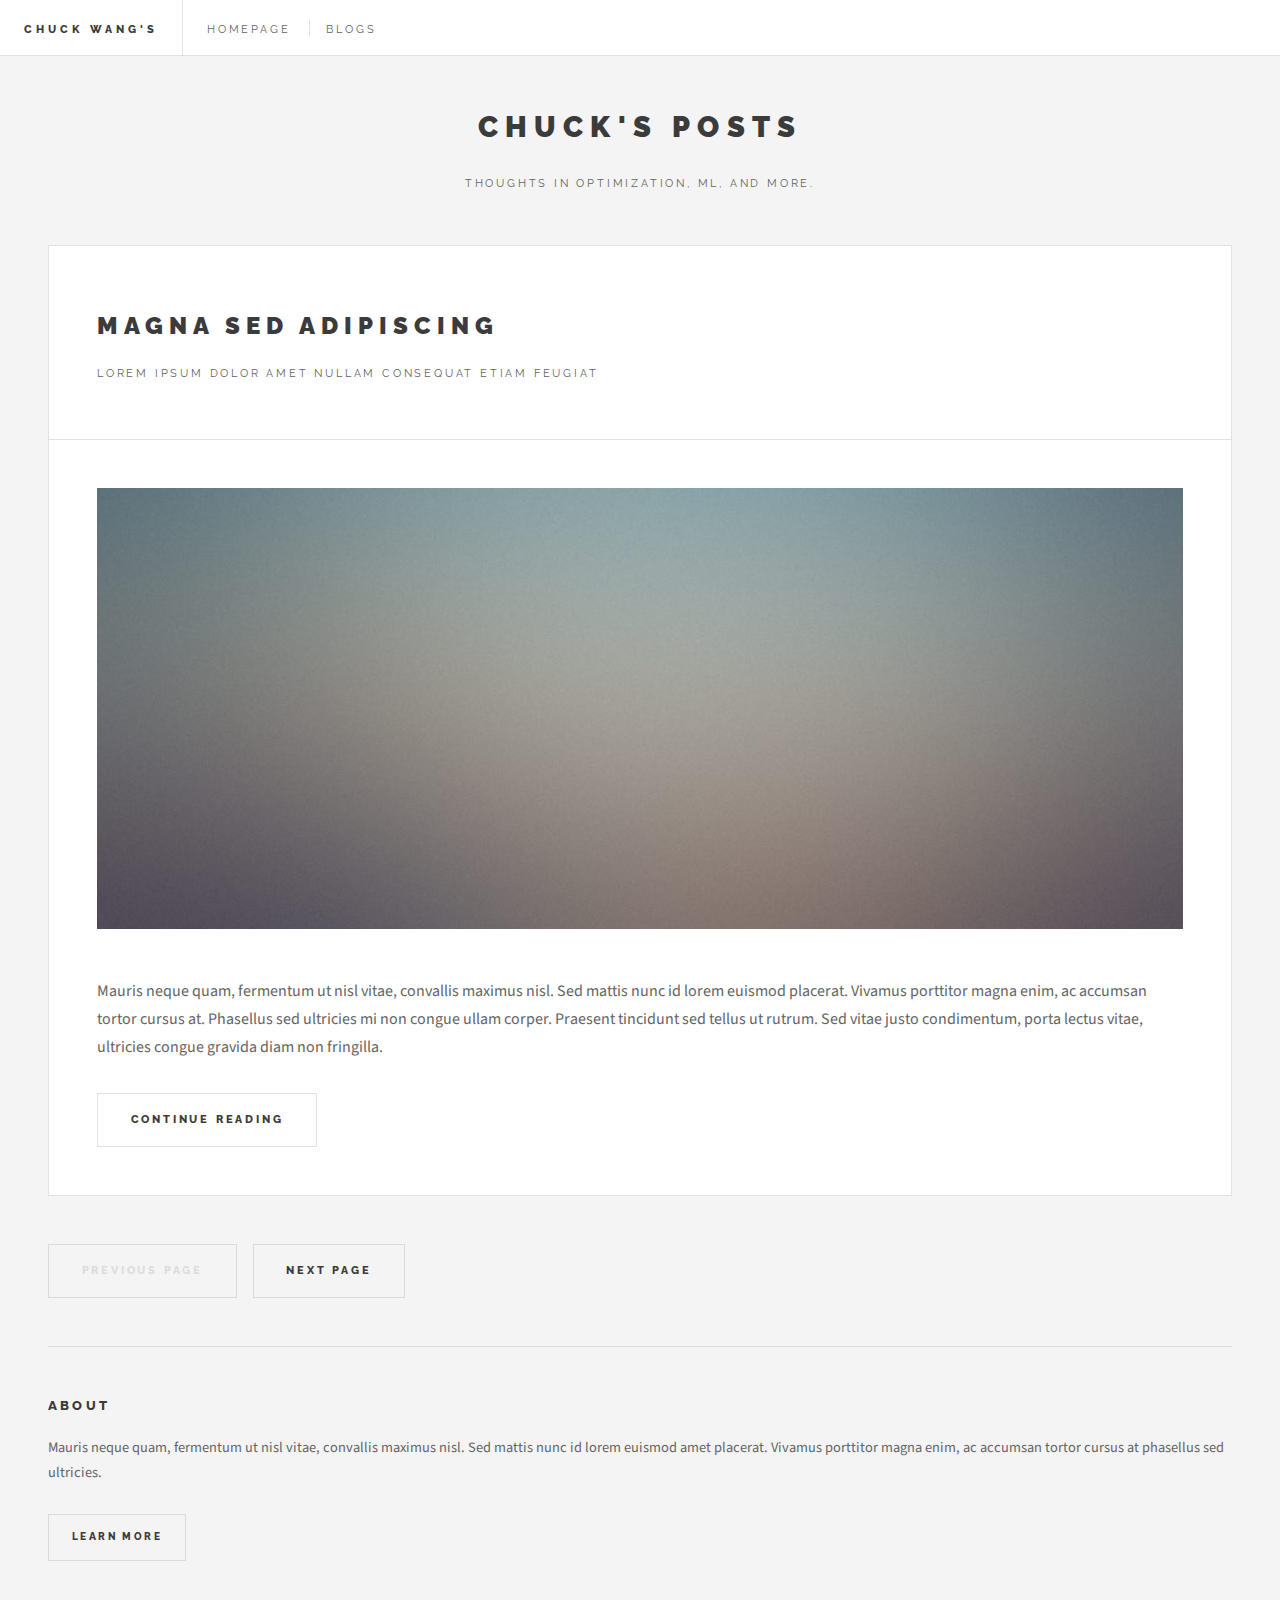
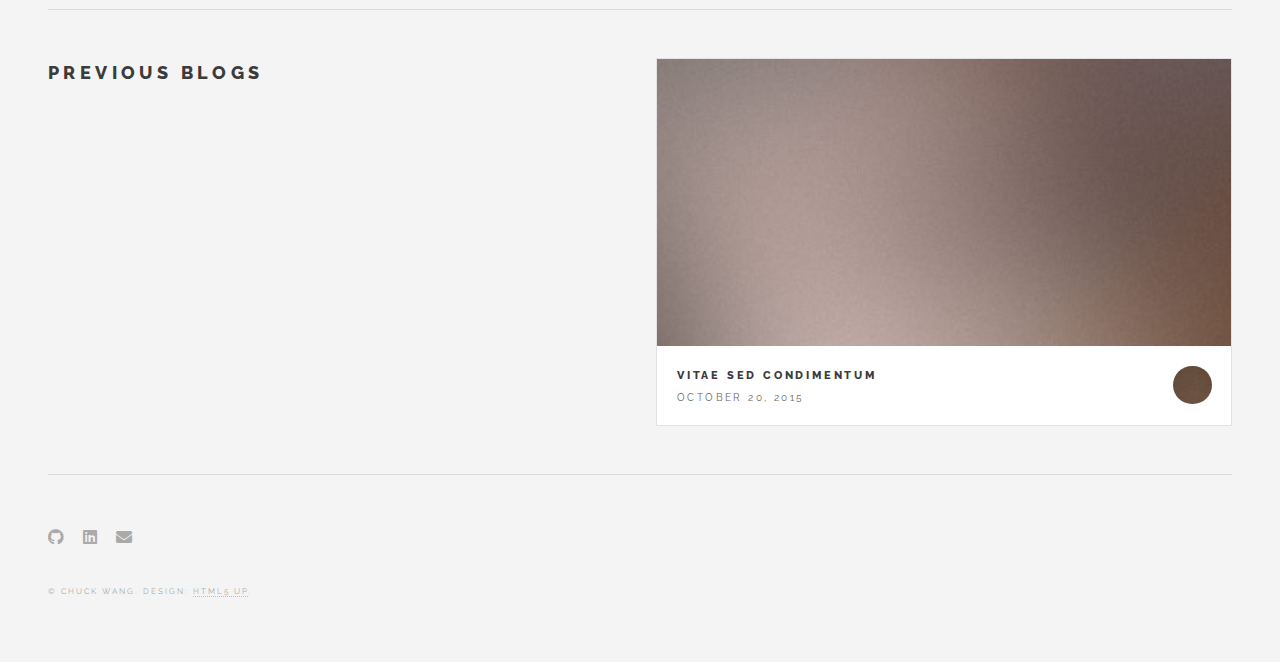
==== commit 29399736: "blog update" ====
--- a/blog/index.html
+++ b/blog/index.html
@@ -6,7 +6,7 @@
 -->
 <html>
 	<head>
-		<title>Future Imperfect by HTML5 UP</title>
+		<title>Chuck Wang's Blog</title>
 		<meta charset="utf-8" />
 		<meta name="viewport" content="width=device-width, initial-scale=1, user-scalable=no" />
 		<link rel="stylesheet" href="assets/css/main.css" />
@@ -18,16 +18,19 @@
 
 				<!-- Header -->
 					<header id="header">
-						<h1><a href="index.html">Future Imperfect</a></h1>
+						<h1><a href="index.html">Chuck Wang's </a></h1>
 						<nav class="links">
 							<ul>
-								<li><a href="#">Lorem</a></li>
-								<li><a href="#">Ipsum</a></li>
+								<li><a href="../">HomePage</a></li>
+								<li><a href="../blog/">Blogs</a></li>
+								<!--
 								<li><a href="#">Feugiat</a></li>
 								<li><a href="#">Tempus</a></li>
 								<li><a href="#">Adipiscing</a></li>
+								-->
 							</ul>
 						</nav>
+						<!--
 						<nav class="main">
 							<ul>
 								<li class="search">
@@ -41,6 +44,7 @@
 								</li>
 							</ul>
 						</nav>
+						-->
 					</header>
 
 				<!-- Menu -->
@@ -101,11 +105,14 @@
 									<div class="title">
 										<h2><a href="single.html">Magna sed adipiscing</a></h2>
 										<p>Lorem ipsum dolor amet nullam consequat etiam feugiat</p>
-									</div>
+										<!--<time class="published" datetime="2015-11-01">November 1, 2015</time>-->
+									</div>
+									<!--
 									<div class="meta">
 										<time class="published" datetime="2015-11-01">November 1, 2015</time>
 										<a href="#" class="author"><span class="name">Jane Doe</span><img src="images/avatar.jpg" alt="" /></a>
 									</div>
+									-->
 								</header>
 								<a href="single.html" class="image featured"><img src="images/pic01.jpg" alt="" /></a>
 								<p>Mauris neque quam, fermentum ut nisl vitae, convallis maximus nisl. Sed mattis nunc id lorem euismod placerat. Vivamus porttitor magna enim, ac accumsan tortor cursus at. Phasellus sed ultricies mi non congue ullam corper. Praesent tincidunt sed tellus ut rutrum. Sed vitae justo condimentum, porta lectus vitae, ultricies congue gravida diam non fringilla.</p>
@@ -113,15 +120,18 @@
 									<ul class="actions">
 										<li><a href="single.html" class="button large">Continue Reading</a></li>
 									</ul>
+									<!--
 									<ul class="stats">
 										<li><a href="#">General</a></li>
 										<li><a href="#" class="icon solid fa-heart">28</a></li>
 										<li><a href="#" class="icon solid fa-comment">128</a></li>
 									</ul>
+									-->
 								</footer>
 							</article>
 
 						<!-- Post -->
+						<!--
 							<article class="post">
 								<header>
 									<div class="title">
@@ -146,8 +156,10 @@
 									</ul>
 								</footer>
 							</article>
+						-->
 
 						<!-- Post -->
+						<!--
 							<article class="post">
 								<header>
 									<div class="title">
@@ -172,7 +184,8 @@
 									</ul>
 								</footer>
 							</article>
-
+						-->
+						
 						<!-- Post -->
 						<!--
 							<article class="post">
@@ -499,17 +512,26 @@
 
 						<!-- Intro -->
 							<section id="intro">
-								<a href="#" class="logo"><img src="images/logo.jpg" alt="" /></a>
+								<!--<a href="#" class="logo"><img src="images/logo.jpg" alt="" /></a>-->
 								<header>
-									<h2>Future Imperfect</h2>
-									<p>Another fine responsive site template by <a href="http://html5up.net">HTML5 UP</a></p>
+									<h2>Chuck's Posts</h2>
+									<p>Thoughts in Optimization, ML, and more.</p>
 								</header>
 							</section>
+						
+						<!-- About -->
+						<section class="blurb">
+							<h2>About</h2>
+							<p>Mauris neque quam, fermentum ut nisl vitae, convallis maximus nisl. Sed mattis nunc id lorem euismod amet placerat. Vivamus porttitor magna enim, ac accumsan tortor cursus at phasellus sed ultricies.</p>
+							<ul class="actions">
+								<li><a href="#" class="button">Learn More</a></li>
+							</ul>
+						</section>
 
 						<!-- Mini Posts -->
 							<section>
 								<div class="mini-posts">
-
+									<h2>Previous Blogs</h2>
 									<!-- Mini Post -->
 										<article class="mini-post">
 											<header>
@@ -521,6 +543,7 @@
 										</article>
 
 									<!-- Mini Post -->
+									<!--
 										<article class="mini-post">
 											<header>
 												<h3><a href="single.html">Rutrum neque accumsan</a></h3>
@@ -529,8 +552,10 @@
 											</header>
 											<a href="single.html" class="image"><img src="images/pic05.jpg" alt="" /></a>
 										</article>
+									-->
 
 									<!-- Mini Post -->
+									<!--
 										<article class="mini-post">
 											<header>
 												<h3><a href="single.html">Odio congue mattis</a></h3>
@@ -539,8 +564,10 @@
 											</header>
 											<a href="single.html" class="image"><img src="images/pic06.jpg" alt="" /></a>
 										</article>
+									-->
 
 									<!-- Mini Post -->
+									<!--
 										<article class="mini-post">
 											<header>
 												<h3><a href="single.html">Enim nisl veroeros</a></h3>
@@ -549,11 +576,13 @@
 											</header>
 											<a href="single.html" class="image"><img src="images/pic07.jpg" alt="" /></a>
 										</article>
+									-->
 
 								</div>
 							</section>
 
 						<!-- Posts List -->
+							<!--
 							<section>
 								<ul class="posts">
 									<li>
@@ -603,26 +632,23 @@
 									</li>
 								</ul>
 							</section>
-
-						<!-- About -->
-							<section class="blurb">
-								<h2>About</h2>
-								<p>Mauris neque quam, fermentum ut nisl vitae, convallis maximus nisl. Sed mattis nunc id lorem euismod amet placerat. Vivamus porttitor magna enim, ac accumsan tortor cursus at phasellus sed ultricies.</p>
-								<ul class="actions">
-									<li><a href="#" class="button">Learn More</a></li>
-								</ul>
-							</section>
+							-->
 
 						<!-- Footer -->
 							<section id="footer">
 								<ul class="icons">
+									<li><a href="https://github.com/Chuck-Wang" class="icon brands fa-github"><span class="label">Github</span></a></li>
+									<li><a href="https://www.linkedin.com/in/qihan-wang/" class="icon brands fa-linkedin"><span class="label">LinkedIn</span></a></li>
+									<li><a href="mailto:chuck@wangqihan.com" class="icon solid fa-envelope"><span class="label">Email</span></a></li>
+									<!--
 									<li><a href="#" class="icon brands fa-twitter"><span class="label">Twitter</span></a></li>
 									<li><a href="#" class="icon brands fa-facebook-f"><span class="label">Facebook</span></a></li>
 									<li><a href="#" class="icon brands fa-instagram"><span class="label">Instagram</span></a></li>
 									<li><a href="#" class="icon solid fa-rss"><span class="label">RSS</span></a></li>
 									<li><a href="#" class="icon solid fa-envelope"><span class="label">Email</span></a></li>
+									-->
 								</ul>
-								<p class="copyright">&copy; Untitled. Design: <a href="http://html5up.net">HTML5 UP</a>. Images: <a href="http://unsplash.com">Unsplash</a>.</p>
+								<p class="copyright">&copy; Chuck Wang. Design: <a href="http://html5up.net">HTML5 UP</a></a>.</p>
 							</section>
 
 					</section>
--- a/blog/assets/css/main.css
+++ b/blog/assets/css/main.css
@@ -3441,7 +3441,7 @@
 		}
 
 	#intro header h2 {
-		font-size: 2em;
+		font-size: 1.8em;
 		font-weight: 900;
 	}
 
@@ -3457,7 +3457,7 @@
 		}
 
 			#intro header h2 {
-				font-size: 2em;
+				font-size: 1.8em;
 			}
 
 			#intro header p {
